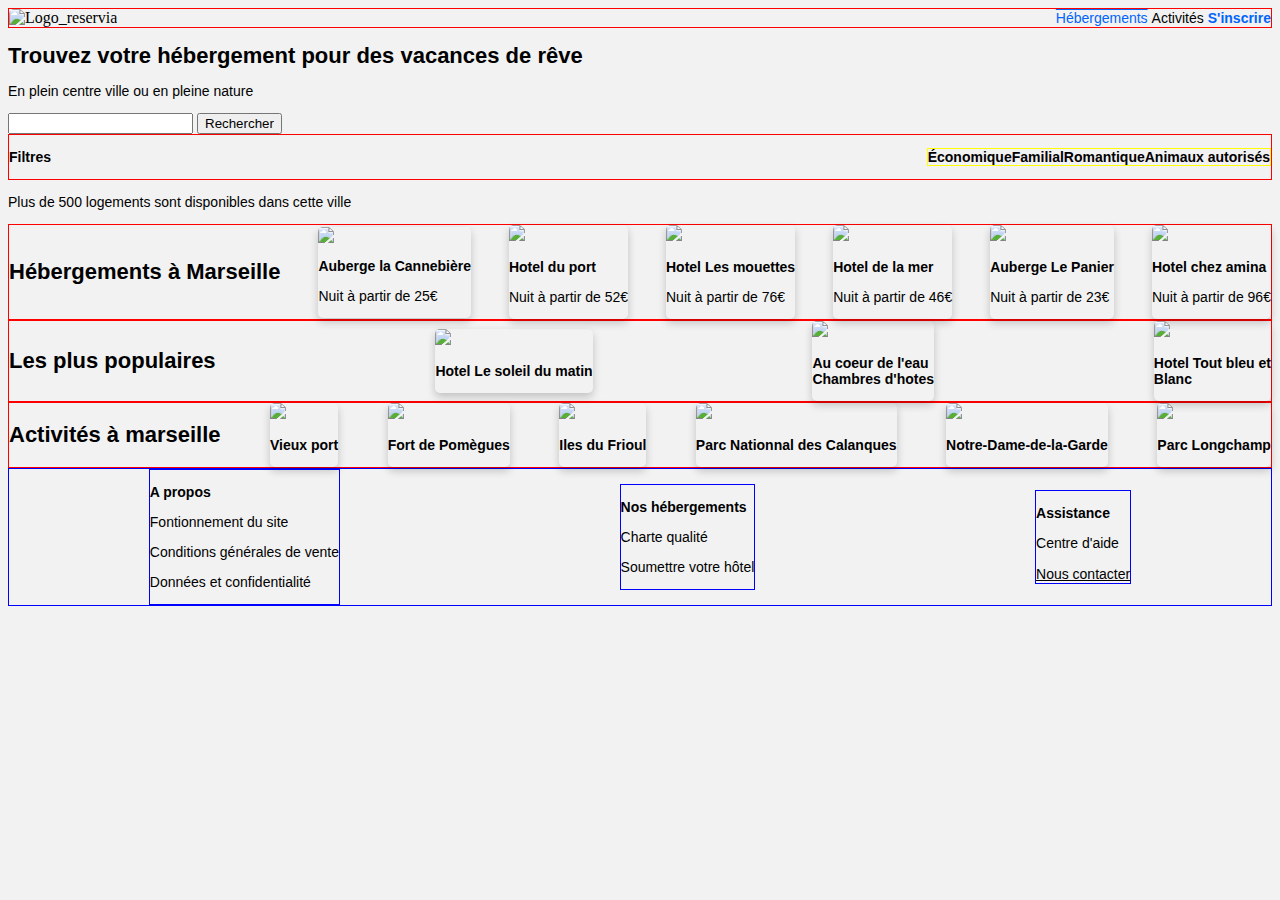
==== index.html @ 25e85f17 "création card" ====
<!DOCTYPE html>
<html>
<head>
	<meta charset="utf-8" />
	<link rel="stylesheet" href="style.css" />
	<title>Reservia.com</title>
</head>
<body>
	<header>
		<img
		src="Projet 2 - Reservia/images/logo/Reservia.svg"
		alt="Logo_reservia"/>
		<div class="entete">	    
			<a class="ham" href="#hebergement_a_marseille">Hébergements</a>
			<a class= "aam" href="#activite_a_marseille">Activités</a>
			<a class="inscrire" href="#"><strong>S'inscrire</strong></a>
		</div> 
	</header>
		<div class="titre_page">
			<h1>Trouvez votre hébergement pour des vacances de rêve</h1>
			<p>En plein centre ville ou en pleine nature</p>
		</div>
		<div class="recherche">
			<input type="Rechercher" id="site-recherche" name="q"
			aria-label="Search through site content">
			<button>Rechercher</button>
		</div>
	<nav>
			<p><strong>Filtres</strong></p>
		<div class=a1>
			<a class="a2" href="#"><strong>Économique</strong></a>
			<a class="a2" href="#"><strong>Familial</strong></a>
			<a class="a2" href="#"><strong>Romantique</strong></a>
			<a class="a2" href="#"><strong>Animaux autorisés</strong></a>
		</div>	
	</nav>
			<p>Plus de 500 logements sont disponibles dans cette ville</p>
		
		</div>
		<div class="hebergements_a_marseille">
				<h1 id="hebergement_a_marseille">Hébergements à Marseille</h1>
			<div class="card">	
				<a href="#"><img class="img1" src="Projet 2 - Reservia/images/hebergements/4_small/marcus-loke-WQJvWU_HZFo-unsplash.jpg"></a>
				<div class="contener">
				<h2><b>Auberge la Cannebière</b></h2>
				<p>Nuit à partir de 25€</p>
			</div>
			</div>
			<div class="card">
				<a class="img1" href="#"><img src="Projet 2 - Reservia/images/hebergements/4_small/fred-kleber-gTbaxaVLvsg-unsplash.jpg"></a>
				<p><strong>Hotel du port</strong></p>
				<p>Nuit à partir de 52€</p>
			</div>
			<div class="card">	
				<a href="#"><img src="Projet 2 - Reservia/images/hebergements/4_small/reisetopia-B8WIgxA_PFU-unsplash.jpg"></a>
				<p><strong>Hotel Les mouettes</strong></p>
				<p>Nuit à partir de 76€</p>
			</div>	
			<div class="card">	
				<a href="#"><img src="Projet 2 - Reservia/images/hebergements/4_small/annie-spratt-Eg1qcIitAuA-unsplash.jpg"></a>
				<p><strong>Hotel de la mer</strong></p>
				<p>Nuit à partir de 46€</p>
			</div>	
			<div class="card">	
				<a href="#"><img src="Projet 2 - Reservia/images/hebergements/4_small/nicate-lee-kT-ZyaiwBe0-unsplash.jpg"></a>
				<p><strong>Auberge Le Panier</strong></p>
				<p>Nuit à partir de 23€</p>
			</div>	
			<div class="card">	
				<a href="#"><img src="Projet 2 - Reservia/images/hebergements/4_small/febrian-zakaria-M6S1WvfW68A-unsplash.jpg"></a>
				<p><strong>Hotel chez amina</strong></p>
				<p>Nuit à partir de 96€</p>
			</div>	
		</div>
		<div class="les_plus_populaires">	
			<h1>Les plus populaires</h1>
			<div class="card">
				<a href="#"><img src="Projet 2 - Reservia/images/hebergements/4_small/emile-guillemot-Bj_rcSC5XfE-unsplash.jpg"></a>
				<p><strong>Hotel Le soleil du matin</strong></p>
			</div>	
			<div class="card">	
				<a href="#"><img src="Projet 2 - Reservia/images/hebergements/4_small/aw-creative-VGs8z60yT2c-unsplash.jpg"></a>
				<p><strong>Au coeur de l'eau</br>Chambres d'hotes</strong></p>
			</div>
			<div class="card">	
				<a href="#"><img src="Projet 2 - Reservia/images/hebergements/4_small/febrian-zakaria-sjvU0THccQA-unsplash.jpg"></a>
				<p><strong>Hotel Tout bleu et</br>Blanc</strong></p>
			</div>	
		</div>
		<div class="activités_a_marseille">		
			<h1 id="activite_a_marseille">Activités à marseille</h1>
			<div class="card">	
				<a href="#"><img src="Projet 2 - Reservia/images/activites/4_small/reno-laithienne-QUgJhdY5Fyk-unsplash.jpg"></a>
				<p><strong>Vieux port</strong></p>
			</div>	
			<div class="card">	
				<a href="#"><img src="Projet 2 - Reservia/images/activites/4_small/paul-hermann-QFTrLdQIRhI-unsplash.jpg"></a>
				<p><strong>Fort de Pomègues</strong></p>
			</div>	
			<div class="card">	
				<a href="#"><img src="Projet 2 - Reservia/images/activites/4_small/kevin-hikari-rV_Qd1l-VXg-unsplash.jpg"></a>
				<p><strong>Iles du Frioul</strong></p>
			</div>	
			<div class="card">	
				<a href="#"><img src="Projet 2 - Reservia/images/activites/4_small/kilyan-sockalingum-NR8-cBCN3aI-unsplash.jpg"></a>
				<p><strong>Parc Nationnal des Calanques</strong></p>
			</div>	
			<div class="card">	
				<a href="#"><img src="Projet 2 - Reservia/images/activites/4_small/florian-wehde-xW9e8gdotxI-unsplash.jpg"></a>
				<p><strong>Notre-Dame-de-la-Garde</strong></p>
			</div>	
			<div class="card">	
				<a href="#"><img src="Projet 2 - Reservia/images/activites/4_small/lena-paulin-wH2-EJoDcV0-unsplash.jpg"></a>
				<p><strong>Parc Longchamp</strong></p>
			</div>	
		</div>
	<footer>
		<div class= "packfooter">
		<div class="pack1">
			<p><strong>A propos</strong></p>
			<p>Fontionnement du site</p>
			<p>Conditions générales de vente</p>
			<p>Données et confidentialité</p>
		</div>
		<div class="pack2">
			<p><strong>Nos hébergements</strong></p>
			<p>Charte qualité</p>
			<p>Soumettre votre hôtel</p>
		</div>
		<div class="pack3">
			<p><strong>Assistance</strong></p>
			<p>Centre d'aide</p>
			<a href="mailto:aurelien_gary@hotmail.fr">Nous contacter</a>
		</div>
		</div>
	</footer>
</body>


</html>
---- style.css ----
@font-face
{
    font-family: 'Raleway', sans-serif;
    <link rel="preconnect" href="https://fonts.gstatic.com">
    <link href="https://fonts.googleapis.com/css2?family=Raleway:ital@1&display=swap" rel="stylesheet">
}

h1 ,h2 ,a ,p
{
    font-family: 'Raleway', Impact, "Arial Black", Arial, Verdana, sans-serif;
    color: black;
}

.inscrire
{
    color: #0065FC;
}

p ,a ,h2
{
    font-size: 14px;
}

h1
{
    font-size: 22px;
}

body
{
	background-color: #F2F2F2;
}

header
{
    display: flex;
    border: solid 1px red; 
    align-items: center;
    justify-content: space-between;
}

.ham
{
    text-decoration: overline;
    color: #0065FC;
}

.aam ,.inscrire
{
    text-decoration: none;
}
.pack1
{
    border: solid 1px blue;
}

.pack2
{
    border: solid 1px blue;
}

.pack3
{
    border: solid 1px blue;
}

nav
{
    display: flex;
    border: solid 1px red; 
    align-items: center;
    justify-content: space-between;
}

.a1
{
    display: flex;
    border: solid 1px yellow;  
}

.a2
{
    text-decoration: none;
}

a:hover
{
   text-decoration: underline;
   color: #DEEBFF;
}
.hebergements_a_marseille
{
    display: flex;
    border: solid 1px red; 
    align-items: center;
    justify-content: space-between;
}
.les_plus_populaires
{
    display: flex;
    border: solid 1px red; 
    align-items: center;
    justify-content: space-between;
}
.activités_a_marseille
{
    display: flex;
    border: solid 1px red; 
    align-items: center;
    justify-content: space-between;
}
.packfooter
{
    display: flex;
    border: solid 1px blue;
    align-items: center;
    justify-content: space-around;
}
.card {
    box-shadow: 0 4px 8px 0 rgba(0,0,0,0.2);
    transition: 0.3s;
    border-radius: 5px; /* 5px rounded corners */
  }
  
  /* Add rounded corners to the top left and the top right corner of the image */
  img {
    border-radius: 5px 5px 0 0;
  }
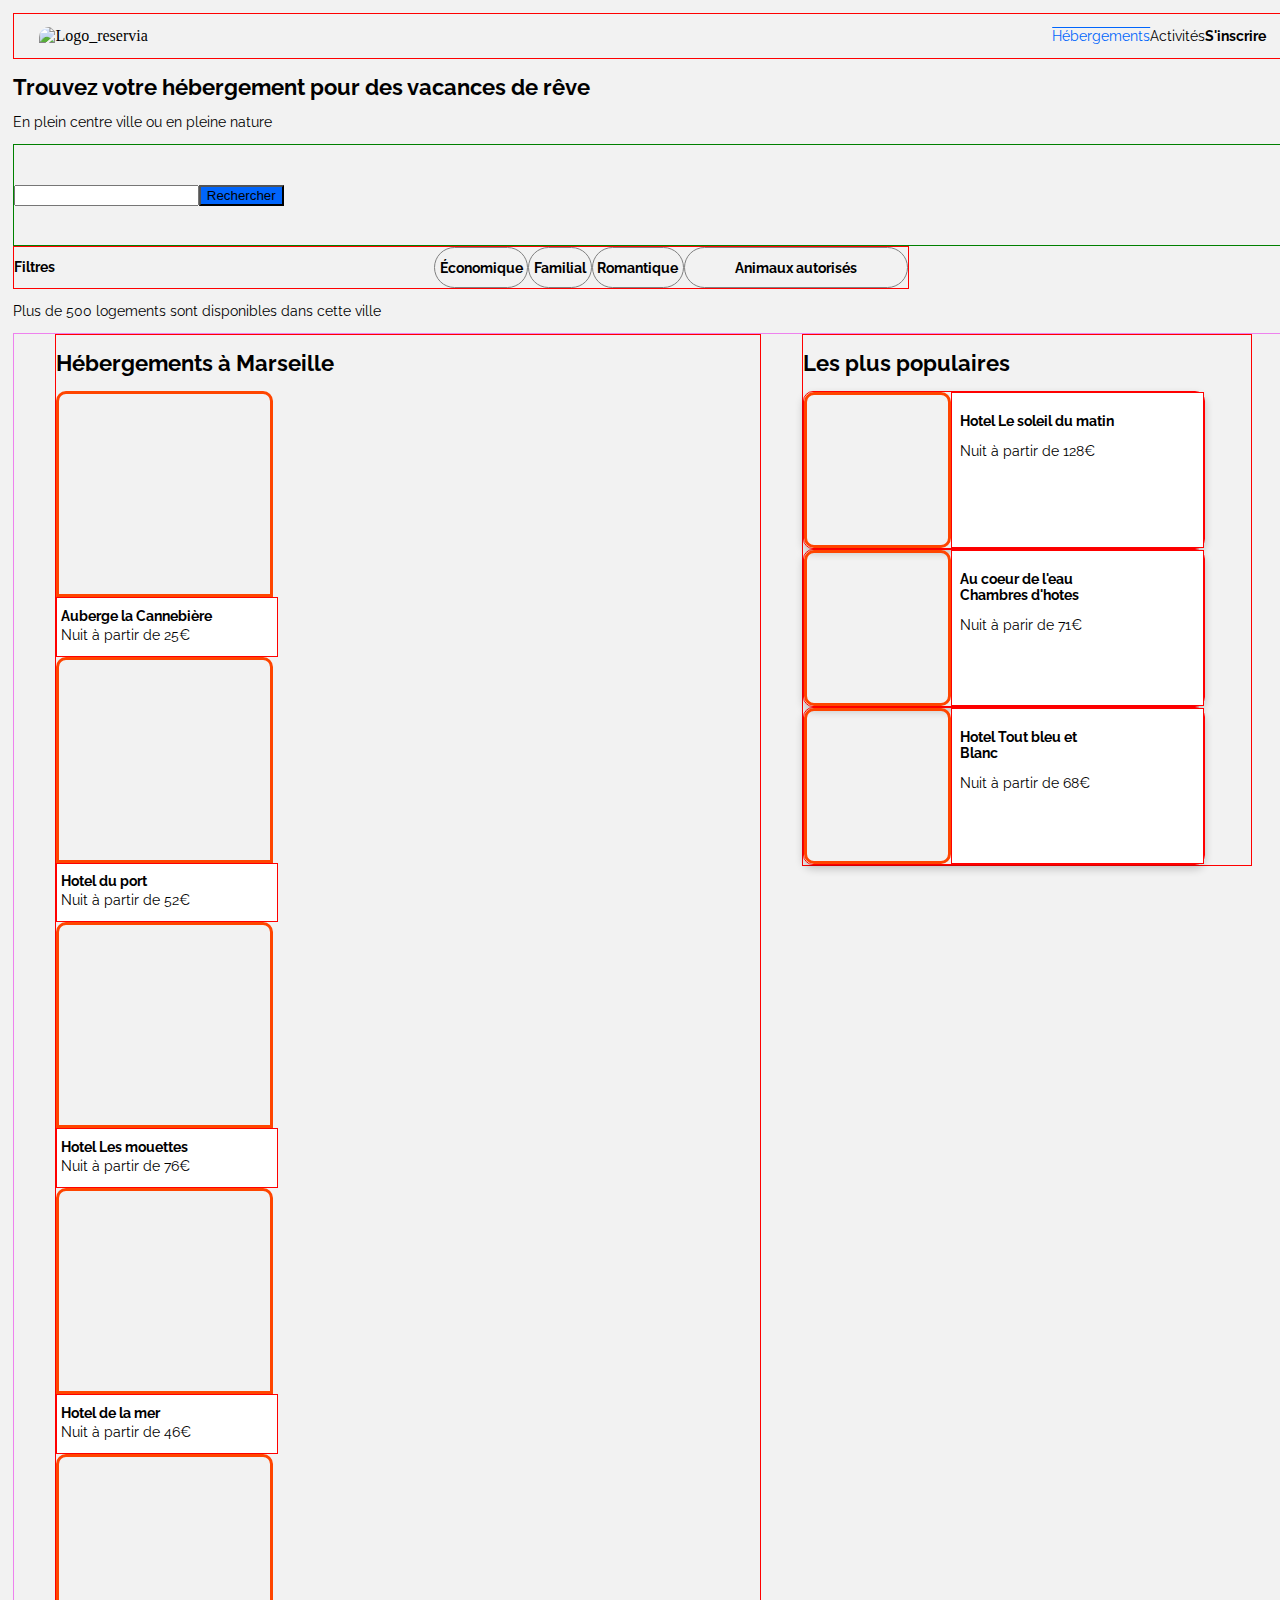
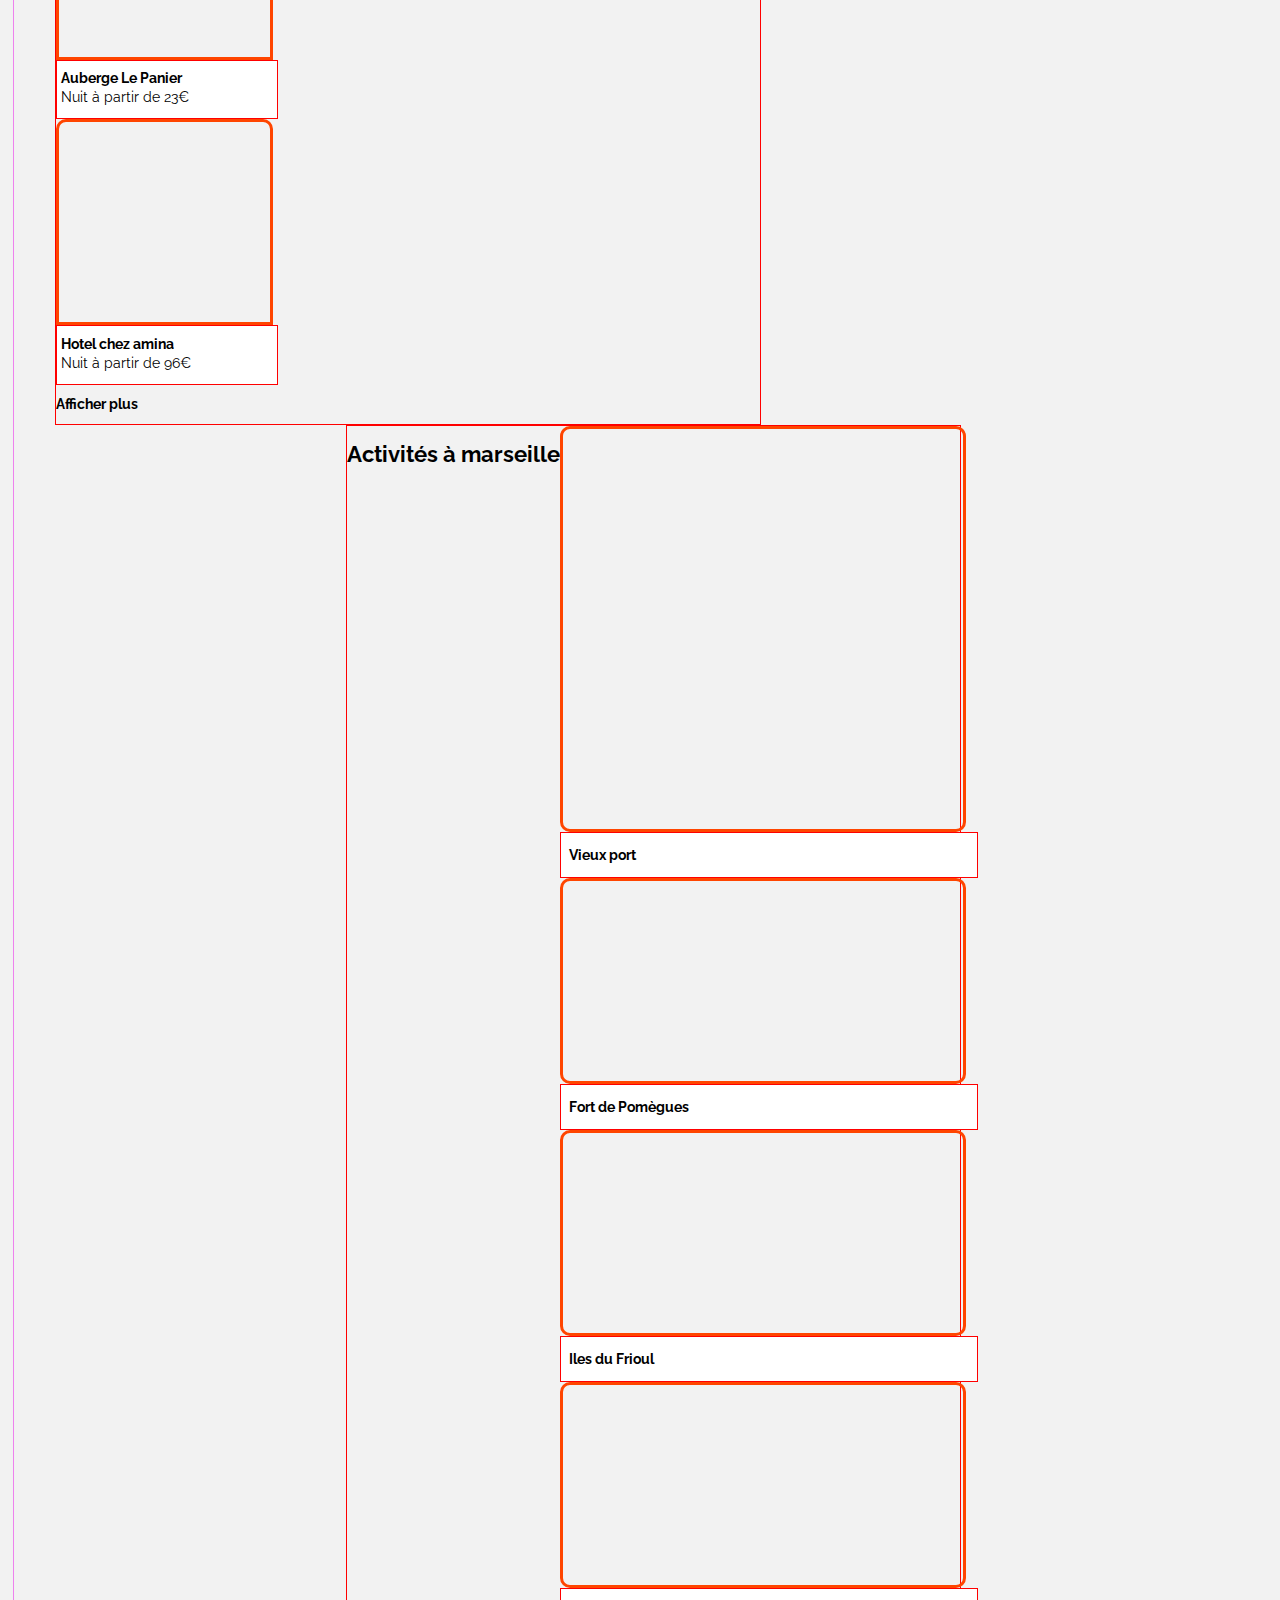
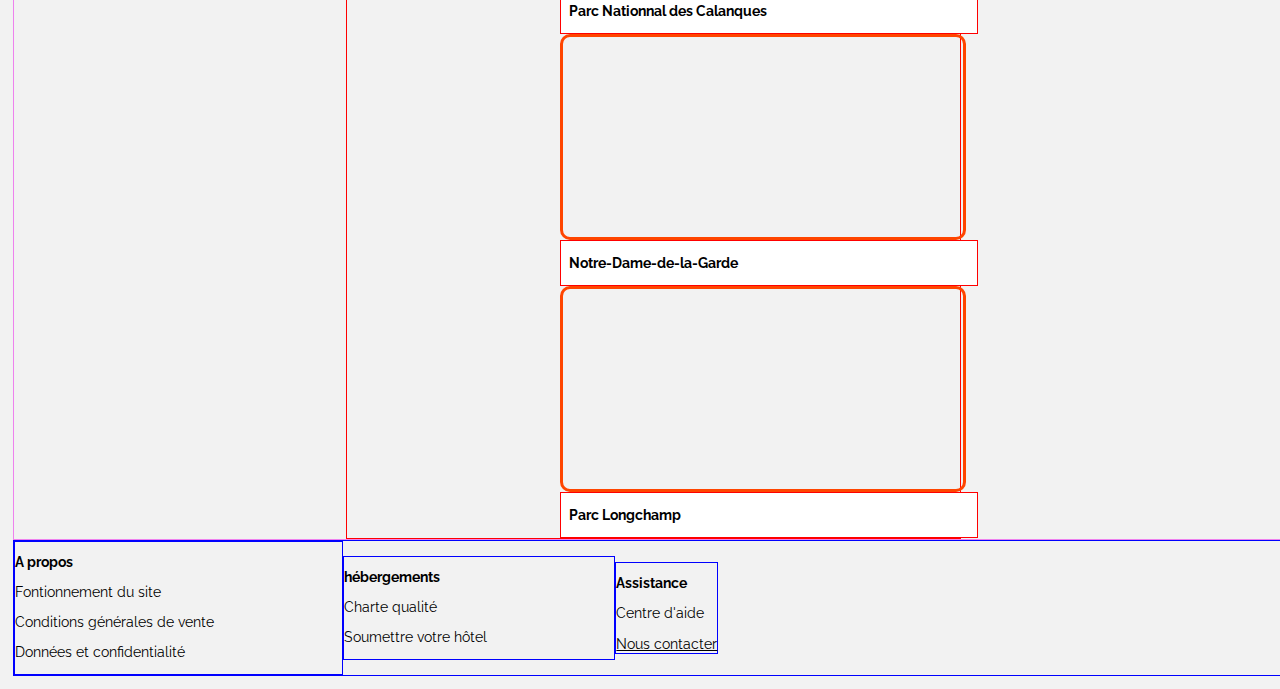
==== commit 1005d857: "j'ai cinder les conteneur de card pour modification perso" ====
--- a/index.html
+++ b/index.html
@@ -1,140 +1,203 @@
 <!DOCTYPE html>
-<html>
+<html lang="fr">
+
 <head>
-	<meta charset="utf-8" />
-	<link rel="stylesheet" href="style.css" />
-	<title>Reservia.com</title>
+    <meta charset="utf-8" />
+    <script src="https://kit.fontawesome.com/cd87985c5c.js" crossorigin="anonymous"></script>
+    <link rel="stylesheet" href="style2.css" />
+    <title>Reservia.com</title>
 </head>
+
 <body>
-	<header>
-		<img
-		src="Projet 2 - Reservia/images/logo/Reservia.svg"
-		alt="Logo_reservia"/>
-		<div class="entete">	    
-			<a class="ham" href="#hebergement_a_marseille">Hébergements</a>
-			<a class= "aam" href="#activite_a_marseille">Activités</a>
-			<a class="inscrire" href="#"><strong>S'inscrire</strong></a>
-		</div> 
-	</header>
-		<div class="titre_page">
-			<h1>Trouvez votre hébergement pour des vacances de rêve</h1>
-			<p>En plein centre ville ou en pleine nature</p>
-		</div>
-		<div class="recherche">
-			<input type="Rechercher" id="site-recherche" name="q"
-			aria-label="Search through site content">
-			<button>Rechercher</button>
-		</div>
-	<nav>
-			<p><strong>Filtres</strong></p>
-		<div class=a1>
-			<a class="a2" href="#"><strong>Économique</strong></a>
-			<a class="a2" href="#"><strong>Familial</strong></a>
-			<a class="a2" href="#"><strong>Romantique</strong></a>
-			<a class="a2" href="#"><strong>Animaux autorisés</strong></a>
-		</div>	
-	</nav>
-			<p>Plus de 500 logements sont disponibles dans cette ville</p>
-		
-		</div>
-		<div class="hebergements_a_marseille">
-				<h1 id="hebergement_a_marseille">Hébergements à Marseille</h1>
-			<div class="card">	
-				<a href="#"><img class="img1" src="Projet 2 - Reservia/images/hebergements/4_small/marcus-loke-WQJvWU_HZFo-unsplash.jpg"></a>
-				<div class="contener">
-				<h2><b>Auberge la Cannebière</b></h2>
-				<p>Nuit à partir de 25€</p>
-			</div>
-			</div>
-			<div class="card">
-				<a class="img1" href="#"><img src="Projet 2 - Reservia/images/hebergements/4_small/fred-kleber-gTbaxaVLvsg-unsplash.jpg"></a>
-				<p><strong>Hotel du port</strong></p>
-				<p>Nuit à partir de 52€</p>
-			</div>
-			<div class="card">	
-				<a href="#"><img src="Projet 2 - Reservia/images/hebergements/4_small/reisetopia-B8WIgxA_PFU-unsplash.jpg"></a>
-				<p><strong>Hotel Les mouettes</strong></p>
-				<p>Nuit à partir de 76€</p>
-			</div>	
-			<div class="card">	
-				<a href="#"><img src="Projet 2 - Reservia/images/hebergements/4_small/annie-spratt-Eg1qcIitAuA-unsplash.jpg"></a>
-				<p><strong>Hotel de la mer</strong></p>
-				<p>Nuit à partir de 46€</p>
-			</div>	
-			<div class="card">	
-				<a href="#"><img src="Projet 2 - Reservia/images/hebergements/4_small/nicate-lee-kT-ZyaiwBe0-unsplash.jpg"></a>
-				<p><strong>Auberge Le Panier</strong></p>
-				<p>Nuit à partir de 23€</p>
-			</div>	
-			<div class="card">	
-				<a href="#"><img src="Projet 2 - Reservia/images/hebergements/4_small/febrian-zakaria-M6S1WvfW68A-unsplash.jpg"></a>
-				<p><strong>Hotel chez amina</strong></p>
-				<p>Nuit à partir de 96€</p>
-			</div>	
-		</div>
-		<div class="les_plus_populaires">	
-			<h1>Les plus populaires</h1>
-			<div class="card">
-				<a href="#"><img src="Projet 2 - Reservia/images/hebergements/4_small/emile-guillemot-Bj_rcSC5XfE-unsplash.jpg"></a>
-				<p><strong>Hotel Le soleil du matin</strong></p>
-			</div>	
-			<div class="card">	
-				<a href="#"><img src="Projet 2 - Reservia/images/hebergements/4_small/aw-creative-VGs8z60yT2c-unsplash.jpg"></a>
-				<p><strong>Au coeur de l'eau</br>Chambres d'hotes</strong></p>
-			</div>
-			<div class="card">	
-				<a href="#"><img src="Projet 2 - Reservia/images/hebergements/4_small/febrian-zakaria-sjvU0THccQA-unsplash.jpg"></a>
-				<p><strong>Hotel Tout bleu et</br>Blanc</strong></p>
-			</div>	
-		</div>
-		<div class="activités_a_marseille">		
-			<h1 id="activite_a_marseille">Activités à marseille</h1>
-			<div class="card">	
-				<a href="#"><img src="Projet 2 - Reservia/images/activites/4_small/reno-laithienne-QUgJhdY5Fyk-unsplash.jpg"></a>
-				<p><strong>Vieux port</strong></p>
-			</div>	
-			<div class="card">	
-				<a href="#"><img src="Projet 2 - Reservia/images/activites/4_small/paul-hermann-QFTrLdQIRhI-unsplash.jpg"></a>
-				<p><strong>Fort de Pomègues</strong></p>
-			</div>	
-			<div class="card">	
-				<a href="#"><img src="Projet 2 - Reservia/images/activites/4_small/kevin-hikari-rV_Qd1l-VXg-unsplash.jpg"></a>
-				<p><strong>Iles du Frioul</strong></p>
-			</div>	
-			<div class="card">	
-				<a href="#"><img src="Projet 2 - Reservia/images/activites/4_small/kilyan-sockalingum-NR8-cBCN3aI-unsplash.jpg"></a>
-				<p><strong>Parc Nationnal des Calanques</strong></p>
-			</div>	
-			<div class="card">	
-				<a href="#"><img src="Projet 2 - Reservia/images/activites/4_small/florian-wehde-xW9e8gdotxI-unsplash.jpg"></a>
-				<p><strong>Notre-Dame-de-la-Garde</strong></p>
-			</div>	
-			<div class="card">	
-				<a href="#"><img src="Projet 2 - Reservia/images/activites/4_small/lena-paulin-wH2-EJoDcV0-unsplash.jpg"></a>
-				<p><strong>Parc Longchamp</strong></p>
-			</div>	
-		</div>
-	<footer>
-		<div class= "packfooter">
-		<div class="pack1">
-			<p><strong>A propos</strong></p>
-			<p>Fontionnement du site</p>
-			<p>Conditions générales de vente</p>
-			<p>Données et confidentialité</p>
-		</div>
-		<div class="pack2">
-			<p><strong>Nos hébergements</strong></p>
-			<p>Charte qualité</p>
-			<p>Soumettre votre hôtel</p>
-		</div>
-		<div class="pack3">
-			<p><strong>Assistance</strong></p>
-			<p>Centre d'aide</p>
-			<a href="mailto:aurelien_gary@hotmail.fr">Nous contacter</a>
-		</div>
-		</div>
-	</footer>
+    <header>
+        <img src="Projet_2_Reservia/images/logo/Reservia.svg" alt="Logo_reservia" />
+        <div class="entete">
+            <a class="ham" href="#hebergement_a_marseille">Hébergements</a>
+            <a class="aam" href="#activite_a_marseille">Activités</a>
+            <a class="inscrire" href="#">
+                <p>S'inscrire</p>
+            </a>
+        </div>
+    </header>
+    <div class="titre_page">
+        <h1>Trouvez votre hébergement pour des vacances de rêve</h1>
+        <p>En plein centre ville ou en pleine nature</p>
+    </div>
+    <div class="recherche">
+        <item class="fas fa-map-marker-alt"></item><input type="text" aria-label="Rechercher dans le contenu du site">
+        <button class="button">Rechercher</button>
+    </div>
+    <nav>
+        <h2>Filtres</h2>
+        <div class="a1">
+            <a class="b1" href="#"><i class="fas fa-money-bill-wave"></i>
+				<h2>Économique</h2>
+			</a>
+            <a class="b2" href="#"><i class="fas fa-child"></i>
+				<h2>Familial</h2>
+			</a>
+            <a class="b3" href="#"><i class="fas fa-heart"></i>
+				<h2>Romantique</h2>
+			</a>
+            <a class="b4" href="#"><i class="fas fa-dog"></i>
+				<h2>Animaux autorisés</h2>
+			</a>
+        </div>
+    </nav>
+    <p><i class="fas fa-info"></i>Plus de 500 logements sont disponibles dans cette ville</p>
+    <div class="conteneur">
+        <div class="les_plus_populaires">
+            <h1>Les plus populaires</h1>
+            <div class="chart_line">
+                <item class="fas fa-chart-line"></item>
+            </div>
+            <div class="conteneur_card_po">
+                <div class="cardpo">
+                    <div class="populaire_img1"></div>
+                    <div class="card_text_po">
+                        <h2>Hotel Le soleil du matin</h2>
+                        <p>Nuit à partir de 128€</p>
+                        <i class="fas fa-star"></i><i class="fas fa-star"></i><i class="fas fa-star"></i><i class="fas fa-star"></i><i class="fas fa-star"></i>
+                    </div>
+                </div>
+                <div class="cardpo">
+                    <div class="populaire_img2"></div>
+                    <div class="card_text_po">
+                        <h2>Au coeur de l'eau<br>Chambres d'hotes</h2>
+                        <p>Nuit à parir de 71€</p>
+                        <i class="fas fa-star"></i><i class="fas fa-star"></i><i class="fas fa-star"></i><i class="fas fa-star"></i><i class="far fa-star"></i>
+                    </div>
+                </div>
+                <div class="cardpo">
+                    <div class="populaire_img3"></div>
+                    <div class="card_text_po">
+                        <h2>Hotel Tout bleu et<br>Blanc</h2>
+                        <p>Nuit à partir de 68€</p>
+                        <i class="fas fa-star"></i><i class="fas fa-star"></i><i class="fas fa-star"></i><i class="fas fa-star"></i><i class="far fa-star"></i>
+                    </div>
+                </div>
+            </div>
+        </div>
+
+        <div class="hebergements_a_marseille">
+            <h1 id="hebergement_a_marseille1">Hébergements à Marseille</h1>
+            <div class="conteneur_card_heb">
+                <div class="card">
+                    <div class="hebergement_img"></div>
+                    <div class="card_text">
+                        <h2>Auberge la Cannebière</h2>
+                        <p>Nuit à partir de 25€</p>
+                        <i class="fas fa-star"></i><i class="fas fa-star"></i><i class="fas fa-star"></i><i class="fas fa-star"></i><i class="far fa-star"></i>
+                    </div>
+                </div>
+                <div class="card">
+                    <div class="hebergement_img1"></div>
+                    <div class="card_text">
+                        <h2>Hotel du port</h2>
+                        <p>Nuit à partir de 52€</p>
+                        <i class="fas fa-star"></i><i class="fas fa-star"></i><i class="fas fa-star"></i><i class="fas fa-star"></i><i class="fas fa-star"></i>
+                    </div>
+                </div>
+                <div class="card">
+                    <div class="hebergement_img2"></div>
+                    <div class="card_text">
+                        <h2>Hotel Les mouettes</h2>
+                        <p>Nuit à partir de 76€</p>
+                        <i class="fas fa-star"></i><i class="fas fa-star"></i><i class="fas fa-star"></i><i class="fas fa-star"></i><i class="far fa-star"></i>
+                    </div>
+                </div>
+                <div class="card">
+                    <div class="hebergement_img3"></div>
+                    <div class="card_text">
+                        <h2>Hotel de la mer</h2>
+                        <p>Nuit à partir de 46€</p>
+                        <i class="fas fa-star"></i><i class="fas fa-star"></i><i class="fas fa-star"></i><i class="far fa-star"></i><i class="far fa-star"></i>
+                    </div>
+                </div>
+                <div class="card">
+                    <div class="hebergement_img4"></div>
+                    <div class="card_text">
+                        <h2>Auberge Le Panier</h2>
+                        <p>Nuit à partir de 23€</p>
+                        <i class="fas fa-star"></i><i class="fas fa-star"></i><i class="fas fa-star"></i><i class="fas fa-star"></i><i class="far fa-star"></i>
+                    </div>
+                </div>
+                <div class="card">
+                    <div class="hebergement_img5"></div>
+                    <div class="card_text">
+                        <h2>Hotel chez amina</h2>
+                        <p>Nuit à partir de 96€</p>
+                        <i class="fas fa-star"></i><i class="fas fa-star"></i><i class="fas fa-star"></i><i class="fas fa-star"></i><i class="fas fa-star"></i>
+                    </div>
+                </div>
+            </div>
+            <a class="afficher_plus" href="#">
+                <h2>Afficher plus</h2>
+            </a>
+        </div>
+        <div class="activités_a_marseille">
+            <h1 id="activite_a_marseille">Activités à marseille</h1>
+            <div class="conteneur_card_a_m">
+                <div class="cardac">
+                    <div class="activité_img1"></div>
+                    <div class="card_text">
+                        <h2>Vieux port</h2>
+                    </div>
+                </div>
+                <div class="cardac">
+                    <div class="activité_img2"></div>
+                    <div class="card_text">
+                        <h2>Fort de Pomègues</h2>
+                    </div>
+                </div>
+                <div class="cardac">
+                    <div class="activité_img3"></div>
+                    <div class="card_text">
+                        <h2>Iles du Frioul</h2>
+                    </div>
+                </div>
+                <div class="cardac">
+                    <div class="activité_img4"></div>
+                    <div class="card_text">
+                        <h2>Parc Nationnal des Calanques</h2>
+                    </div>
+                </div>
+                <div class="cardac">
+                    <div class="activité_img5"></div>
+                    <div class="card_text">
+                        <h2>Notre-Dame-de-la-Garde</h2>
+                    </div>
+                </div>
+                <div class="cardac">
+                    <div class="activité_img6"></div>
+                    <div class="card_text">
+                        <h2>Parc Longchamp</h2>
+                    </div>
+                </div>
+            </div>
+        </div>
+    </div>
+    <footer>
+        <div class="packfooter">
+            <div class="pack1">
+                <h2>A propos</h2>
+                <p>Fontionnement du site</p>
+                <p>Conditions générales de vente</p>
+                <p>Données et confidentialité</p>
+            </div>
+            <div class="pack2">
+                <h2>hébergements</h2>
+                <p>Charte qualité</p>
+                <p>Soumettre votre hôtel</p>
+            </div>
+            <div class="pack3">
+                <h2>Assistance</h2>
+                <p>Centre d'aide</p>
+                <a href="mailto:ag@hotmail.fr">Nous contacter</a>
+            </div>
+        </div>
+    </footer>
 </body>
 
 
-</html>
+</html>--- a/style2.css
+++ b/style2.css
@@ -0,0 +1,408 @@
+@font-face {
+    font-family: Raleway;
+    src: url(Raleway/Raleway-VariableFont_wght.ttf)
+}
+
+a,
+h1,
+h2,
+p {
+    font-family: Raleway, Impact, "Arial Black", Arial, Verdana, sans-serif;
+    color: #000
+}
+
+a,
+p {
+    font-size: 14px
+}
+
+h1 {
+    font-size: 22px
+}
+
+h2 {
+    font-size: 14px;
+    font-weight: 700
+}
+
+i {
+    color: #0065fc
+}
+
+header {
+    display: flex;
+    border: solid 1px red;
+    align-items: center;
+    justify-content: space-between;
+    padding-left: 2%;
+    padding-right: 2%
+}
+
+.entete {
+    display: flex;
+    align-items: center;
+    justify-content: space-around
+}
+
+.ham {
+    text-decoration: overline;
+    color: #0065fc
+}
+
+.aam {
+    text-decoration: none
+}
+
+.inscrire {
+    text-decoration: none;
+    font-weight: 700
+}
+
+.recherche {
+    border: solid 1px green;
+    height: 100px;
+    display: flex;
+    align-items: center;
+    align-content: center
+}
+
+.button {
+    background-color: #0065fc;
+    text-decoration-color: #fff
+}
+
+nav {
+    display: flex;
+    margin-right: 30%;
+    border: solid 1px red;
+    justify-content: space-between
+}
+
+.a1 {
+    display: flex;
+    justify-content: space-around
+}
+
+.b1 {
+    border: solid .5px gray;
+    border-radius: 30px;
+    padding-left: 1%;
+    padding-right: 1%;
+    text-decoration: none;
+    display: flex;
+    justify-content: center;
+    align-items: center
+}
+
+.b2 {
+    border: solid .5px gray;
+    border-radius: 30px;
+    padding-left: 1%;
+    padding-right: 1%;
+    text-decoration: none;
+    display: flex;
+    justify-content: center;
+    align-items: center
+}
+
+.b3 {
+    border: solid .5px gray;
+    border-radius: 30px;
+    padding-left: 1%;
+    padding-right: 1%;
+    text-decoration: none;
+    display: flex;
+    justify-content: center;
+    align-items: center
+}
+
+.b4 {
+    border: solid .5px gray;
+    width: 250px;
+    border-radius: 30px;
+    padding-left: 1%;
+    padding-right: 1%;
+    text-decoration: none;
+    display: flex;
+    justify-content: center;
+    align-items: center
+}
+
+a:hover {
+    text-decoration: underline;
+    color: #deebff
+}
+
+body {
+    background-color: #f2f2f2;
+    width: 100%;
+    height: 100;
+    margin: 1%;
+}
+
+.conteneur {
+    display: flex;
+    flex-wrap: wrap;
+    justify-content: space-evenly;
+    width: 100%;
+    height: 100%;
+    border: solid 1px violet
+}
+
+.card_text {
+    line-height: 30%;
+    border: solid 1px red;
+    padding: 2%;
+    width: 100%;
+    background-color: #fff;
+}
+
+img {
+    border-radius: 10px 10px 0 0;
+    max-width: 50%;
+    height: auto
+}
+
+.les_plus_populaires {
+    order: 2;
+    width: 35%;
+    height: 50%;
+    display: flex;
+    flex-wrap: wrap;
+    border: solid 1px red;
+    align-items: center;
+    justify-content: start;
+}
+
+.cardpo {
+    width: 400px;
+    display: flex;
+    border: solid 1px red;
+    box-shadow: 0 4px 8px 0 rgba(0, 0, 0, .2);
+    transition: .3s;
+    border-radius: 10px
+}
+
+.card_text_po {
+    line-height: 100%;
+    border: solid 1px red;
+    padding: 2%;
+    width: 250px;
+    background-color: #fff
+}
+
+.populaire_img1 {
+    background-image: url(Projet_2_Reservia/images/hebergements/4_small/emile-guillemot-Bj_rcSC5XfE-unsplash.jpg);
+    background-size: cover;
+    background-position: center;
+    height: 150px;
+    width: 150px;
+    border-radius: 10px 10px 10px 10px;
+    border: solid #ff4500
+}
+
+.populaire_img2 {
+    background-image: url(Projet_2_Reservia/images/hebergements/4_small/aw-creative-VGs8z60yT2c-unsplash.jpg);
+    background-size: cover;
+    background-position: center;
+    height: 150px;
+    width: 150px;
+    border-radius: 10px 10px 10px 10px;
+    border: solid #ff4500
+}
+
+.populaire_img3 {
+    background-image: url(Projet_2_Reservia/images/hebergements/4_small/febrian-zakaria-sjvU0THccQA-unsplash.jpg);
+    background-size: cover;
+    background-position: center;
+    height: 150px;
+    width: 150px;
+    border-radius: 10px 10px 10px 10px;
+    border: solid #ff4500
+}
+
+.hebergements_a_marseille {
+    order: 1;
+    width: 55%;
+    height: 50%;
+    border: solid 1px red
+}
+
+.conteneur_card {
+    display: flex;
+    flex-wrap: wrap;
+    justify-content: space-around;
+    border: solid 1px #00f;
+}
+
+.card {
+    width: 30%
+}
+
+.hebergement_img {
+    background-image: url(Projet_2_Reservia/images/hebergements/4_small/marcus-loke-WQJvWU_HZFo-unsplash.jpg);
+    background-size: cover;
+    background-position: center;
+    height: 200px;
+    width: 100%;
+    border-radius: 10px 10px 0 0;
+    border: solid #ff4500
+}
+
+.hebergement_img1 {
+    background-image: url(Projet_2_Reservia/images/hebergements/4_small/fred-kleber-gTbaxaVLvsg-unsplash.jpg);
+    background-size: cover;
+    background-position: center;
+    height: 200px;
+    width: 100%;
+    border-radius: 10px 10px 0 0;
+    border: solid #ff4500
+}
+
+.hebergement_img2 {
+    background-image: url(Projet_2_Reservia/images/hebergements/4_small/reisetopia-B8WIgxA_PFU-unsplash.jpg);
+    background-size: cover;
+    background-position: center;
+    height: 200px;
+    width: 100%;
+    border-radius: 10px 10px 0 0;
+    border: solid #ff4500
+}
+
+.hebergement_img3 {
+    background-image: url(Projet_2_Reservia/images/hebergements/4_small/annie-spratt-Eg1qcIitAuA-unsplash.jpg);
+    background-size: cover;
+    background-position: center;
+    height: 200px;
+    width: 100%;
+    border-radius: 10px 10px 0 0;
+    border: solid #ff4500
+}
+
+.hebergement_img4 {
+    background-image: url(Projet_2_Reservia/images/hebergements/4_small/nicate-lee-kT-ZyaiwBe0-unsplash.jpg);
+    background-size: cover;
+    background-position: center;
+    height: 200px;
+    width: 100%;
+    border-radius: 10px 10px 0 0;
+    border: solid #ff4500
+}
+
+.hebergement_img5 {
+    background-image: url(Projet_2_Reservia/images/hebergements/4_small/febrian-zakaria-M6S1WvfW68A-unsplash.jpg);
+    background-size: cover;
+    background-position: center;
+    height: 200px;
+    width: 100%;
+    border-radius: 10px 10px 0 0;
+    border: solid #ff4500
+}
+
+.afficher_plus {
+    text-decoration: none
+}
+
+.cardac {
+    width: 400px
+}
+
+.conteneur_card_2 {
+    display: flex;
+    justify-content: space-around;
+    flex-wrap: wrap;
+    border: solid 1px #00f
+}
+
+.activités_a_marseille {
+    order: 3;
+    height: 50%;
+    display: flex;
+    flex-wrap: wrap;
+    border: solid 1px red
+}
+
+.activité_img1 {
+    background-image: url(Projet_2_Reservia/images/activites/4_small/reno-laithienne-QUgJhdY5Fyk-unsplash.jpg);
+    background-size: cover;
+    background-position: center;
+    height: 400px;
+    width: 100%;
+    border-radius: 10px 10px 10px 10px;
+    border: solid #ff4500
+}
+
+.activité_img2 {
+    background-image: url(Projet_2_Reservia/images/activites/4_small/paul-hermann-QFTrLdQIRhI-unsplash.jpg);
+    background-size: cover;
+    background-position: center;
+    height: 200px;
+    width: 100%;
+    border-radius: 10px 10px 10px 10px;
+    border: solid #ff4500
+}
+
+.activité_img3 {
+    background-image: url(Projet_2_Reservia/images/activites/4_small/kevin-hikari-rV_Qd1l-VXg-unsplash.jpg);
+    background-size: cover;
+    background-position: center;
+    height: 200px;
+    width: 100%;
+    border-radius: 10px 10px 10px 10px;
+    border: solid #ff4500
+}
+
+.activité_img4 {
+    background-image: url(Projet_2_Reservia/images/activites/4_small/kilyan-sockalingum-NR8-cBCN3aI-unsplash.jpg);
+    background-size: cover;
+    background-position: center;
+    height: 200px;
+    width: 100%;
+    border-radius: 10px 10px 10px 10px;
+    border: solid #ff4500
+}
+
+.activité_img5 {
+    background-image: url(Projet_2_Reservia/images/activites/4_small/florian-wehde-xW9e8gdotxI-unsplash.jpg);
+    background-size: cover;
+    background-position: center;
+    height: 200px;
+    width: 100%;
+    border-radius: 10px 10px 10px 10px;
+    border: solid #ff4500
+}
+
+.activité_img6 {
+    background-image: url(Projet_2_Reservia/images/activites/4_small/lena-paulin-wH2-EJoDcV0-unsplash.jpg);
+    background-size: cover;
+    background-position: center;
+    height: 200px;
+    width: 100%;
+    border-radius: 10px 10px 10px 10px;
+    border: solid #ff4500
+}
+
+.packfooter {
+    display: flex;
+    border: solid 1px #00f;
+    align-items: center;
+    justify-content: flex-start
+}
+
+.card:hover {
+    box-shadow: 0 8px 16px 0 rgba(0, 0, 0, .2)
+}
+
+.pack1 {
+    border: solid 1px #00f;
+    padding-right: 10%
+}
+
+.pack2 {
+    border: solid 1px #00f;
+    padding-right: 10%
+}
+
+.pack3 {
+    border: solid 1px #00f
+}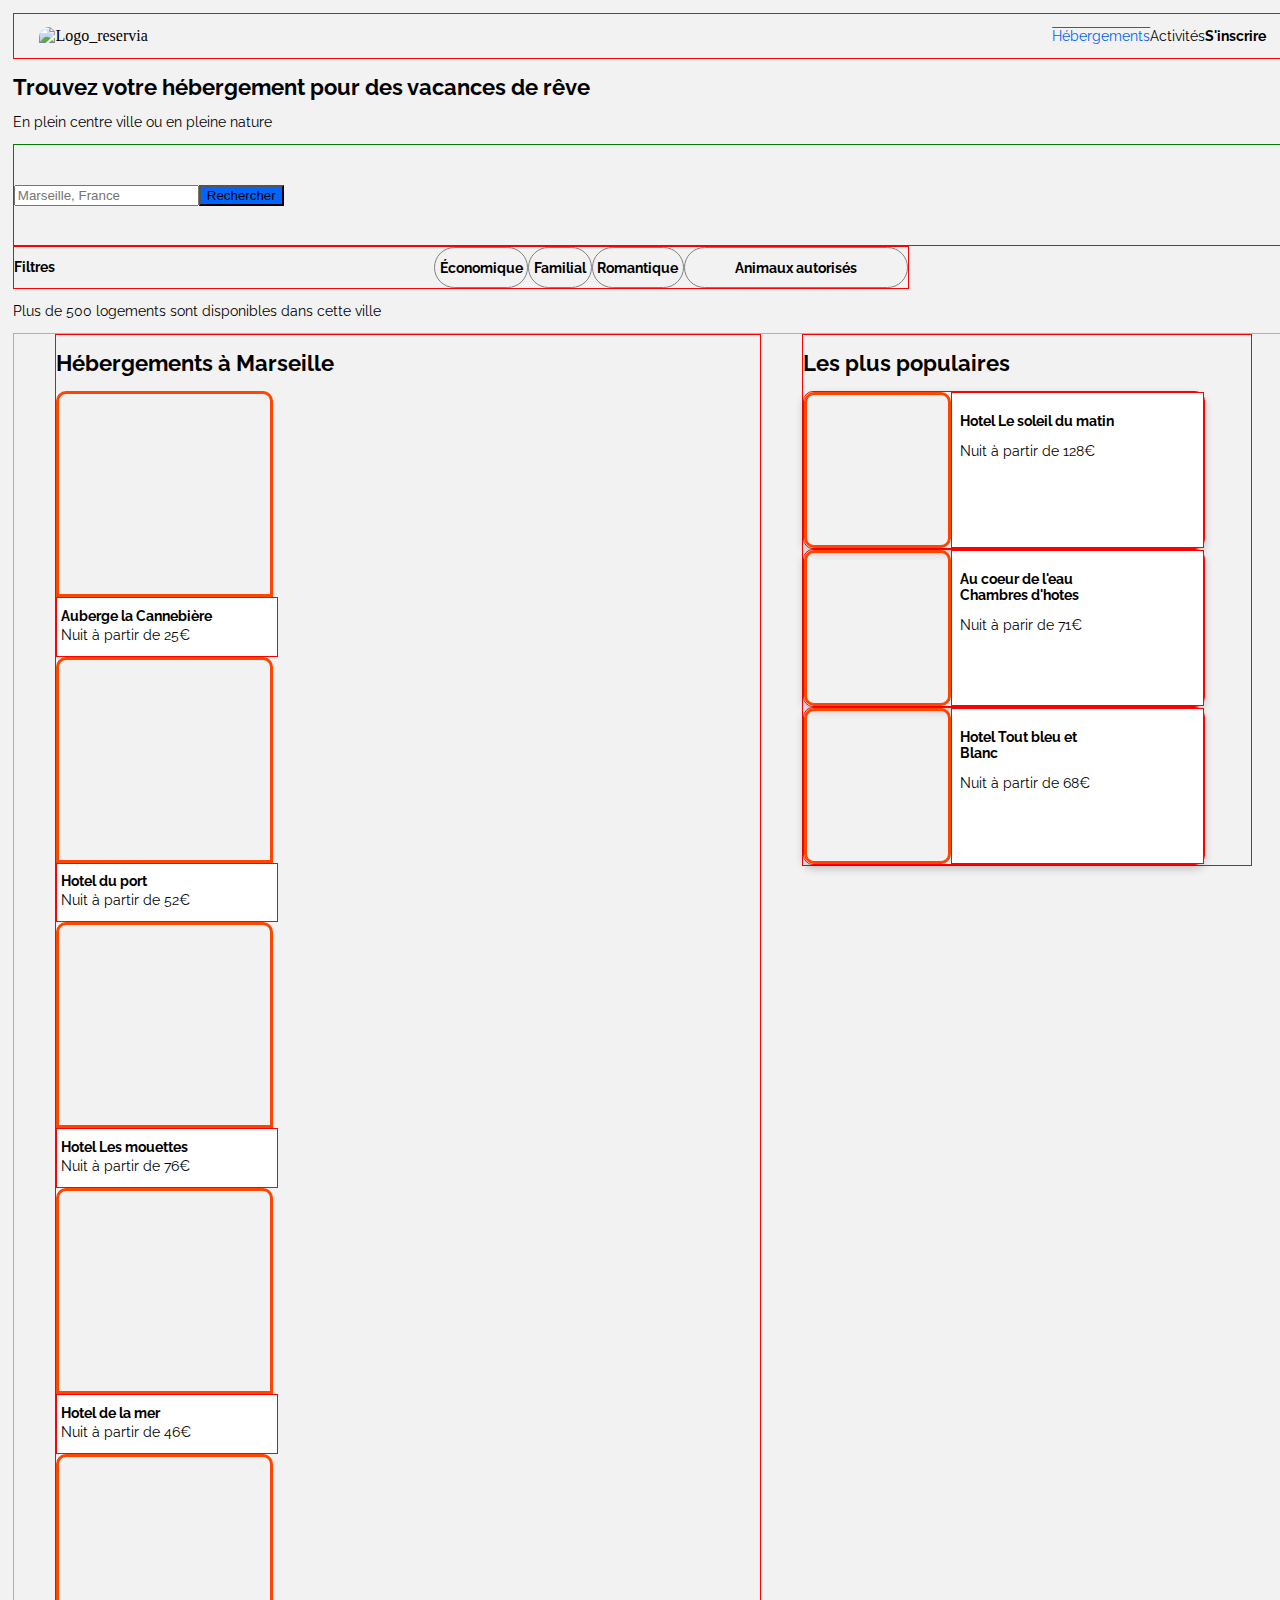
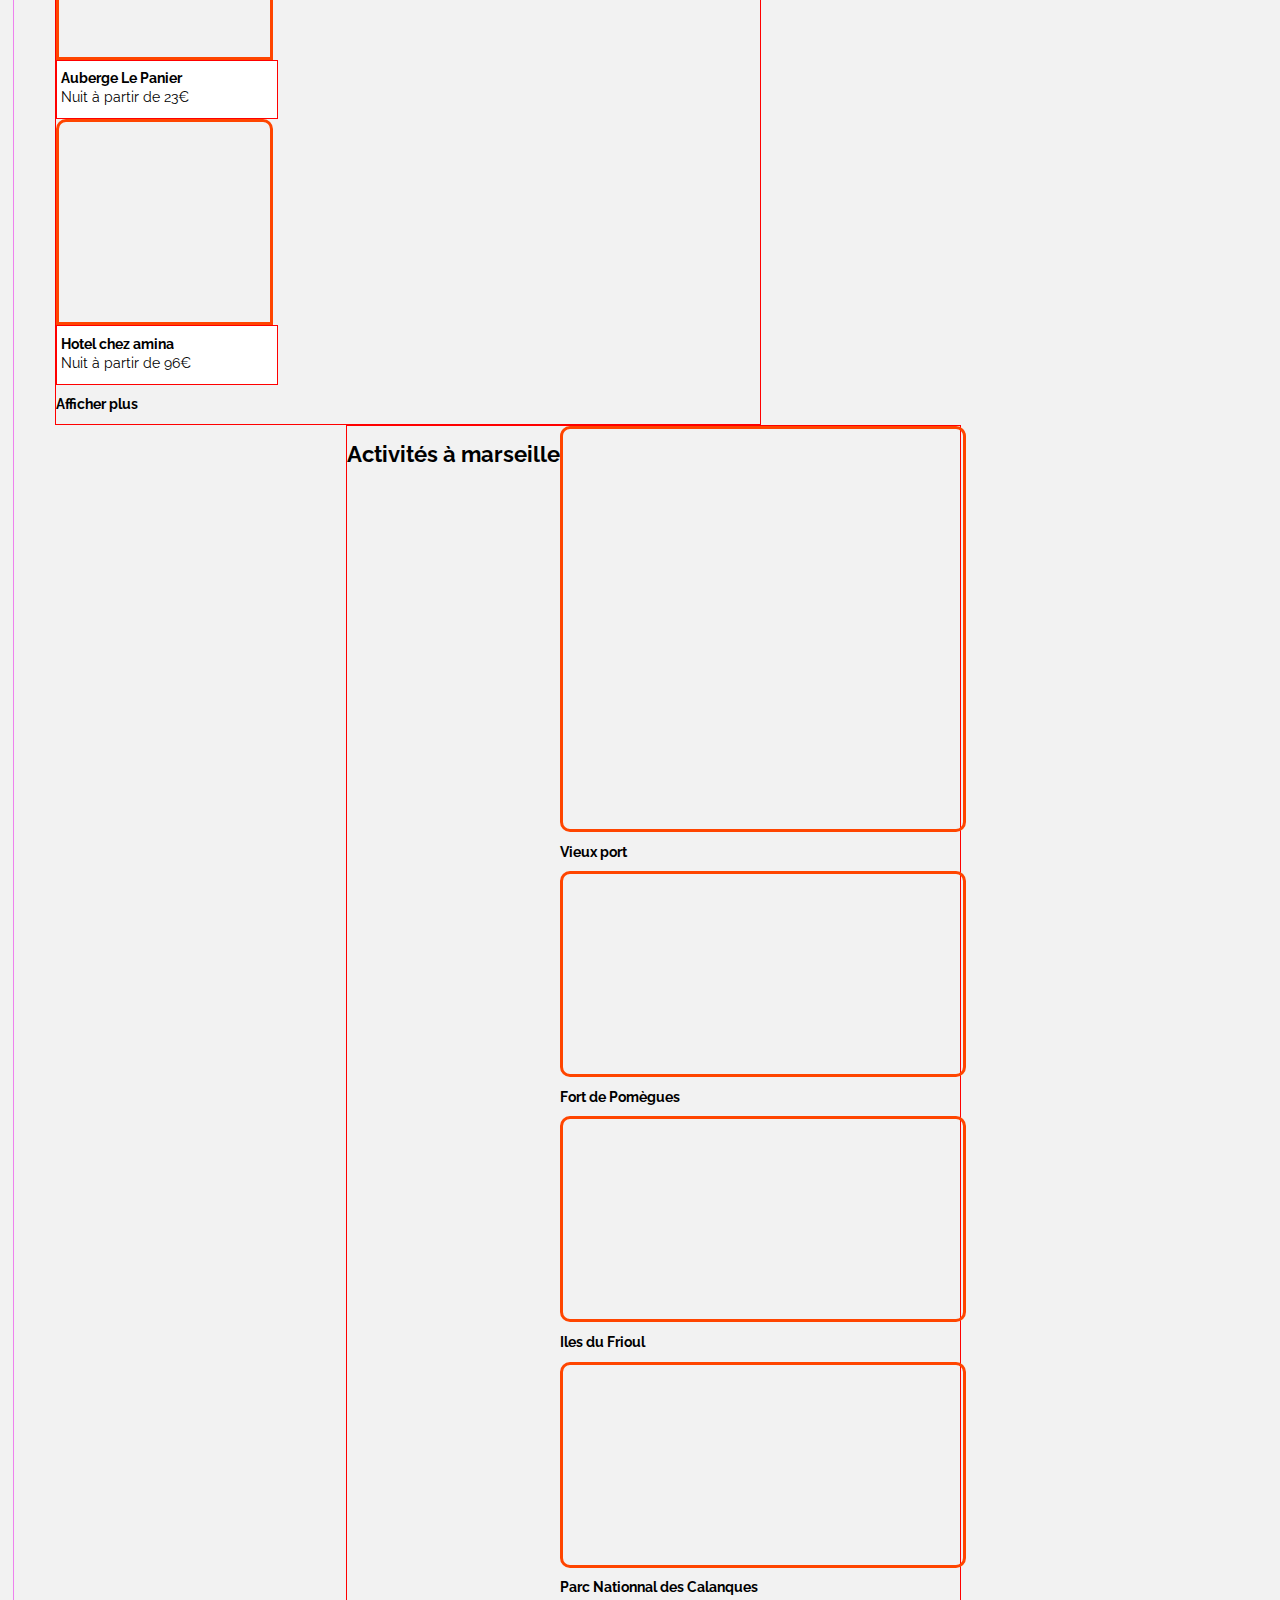
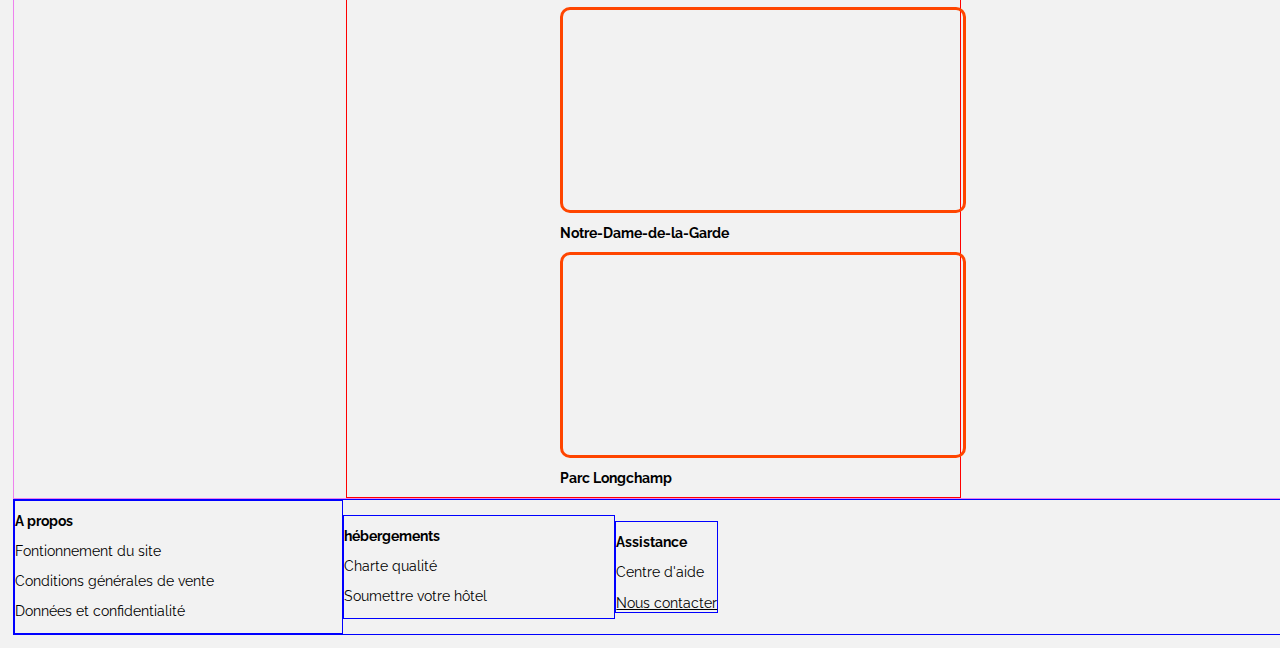
==== commit 3eea5581: "modification boutton rechercher" ====
--- a/index.html
+++ b/index.html
@@ -24,24 +24,25 @@
         <p>En plein centre ville ou en pleine nature</p>
     </div>
     <div class="recherche">
-        <item class="fas fa-map-marker-alt"></item><input type="text" aria-label="Rechercher dans le contenu du site">
+        <div class="fas fa-map-marker-alt"></div>
+        <input type="search" placeholder="Marseille, France" />
         <button class="button">Rechercher</button>
     </div>
     <nav>
         <h2>Filtres</h2>
         <div class="a1">
             <a class="b1" href="#"><i class="fas fa-money-bill-wave"></i>
-				<h2>Économique</h2>
-			</a>
+                <h2>Économique</h2>
+            </a>
             <a class="b2" href="#"><i class="fas fa-child"></i>
-				<h2>Familial</h2>
-			</a>
+                <h2>Familial</h2>
+            </a>
             <a class="b3" href="#"><i class="fas fa-heart"></i>
-				<h2>Romantique</h2>
-			</a>
+                <h2>Romantique</h2>
+            </a>
             <a class="b4" href="#"><i class="fas fa-dog"></i>
-				<h2>Animaux autorisés</h2>
-			</a>
+                <h2>Animaux autorisés</h2>
+            </a>
         </div>
     </nav>
     <p><i class="fas fa-info"></i>Plus de 500 logements sont disponibles dans cette ville</p>
@@ -49,7 +50,7 @@
         <div class="les_plus_populaires">
             <h1>Les plus populaires</h1>
             <div class="chart_line">
-                <item class="fas fa-chart-line"></item>
+                <div class="fas fa-chart-line"></div>
             </div>
             <div class="conteneur_card_po">
                 <div class="cardpo">
@@ -140,37 +141,37 @@
             <div class="conteneur_card_a_m">
                 <div class="cardac">
                     <div class="activité_img1"></div>
-                    <div class="card_text">
+                    <div class="card_text_a_m">
                         <h2>Vieux port</h2>
                     </div>
                 </div>
                 <div class="cardac">
                     <div class="activité_img2"></div>
-                    <div class="card_text">
+                    <div class="card_text_a_m">
                         <h2>Fort de Pomègues</h2>
                     </div>
                 </div>
                 <div class="cardac">
                     <div class="activité_img3"></div>
-                    <div class="card_text">
+                    <div class="card_text_a_m">
                         <h2>Iles du Frioul</h2>
                     </div>
                 </div>
                 <div class="cardac">
                     <div class="activité_img4"></div>
-                    <div class="card_text">
+                    <div class="card_text_a_m">
                         <h2>Parc Nationnal des Calanques</h2>
                     </div>
                 </div>
                 <div class="cardac">
                     <div class="activité_img5"></div>
-                    <div class="card_text">
+                    <div class="card_text_a_m">
                         <h2>Notre-Dame-de-la-Garde</h2>
                     </div>
                 </div>
                 <div class="cardac">
                     <div class="activité_img6"></div>
-                    <div class="card_text">
+                    <div class="card_text_a_m">
                         <h2>Parc Longchamp</h2>
                     </div>
                 </div>
@@ -199,5 +200,4 @@
     </footer>
 </body>
 
-
 </html>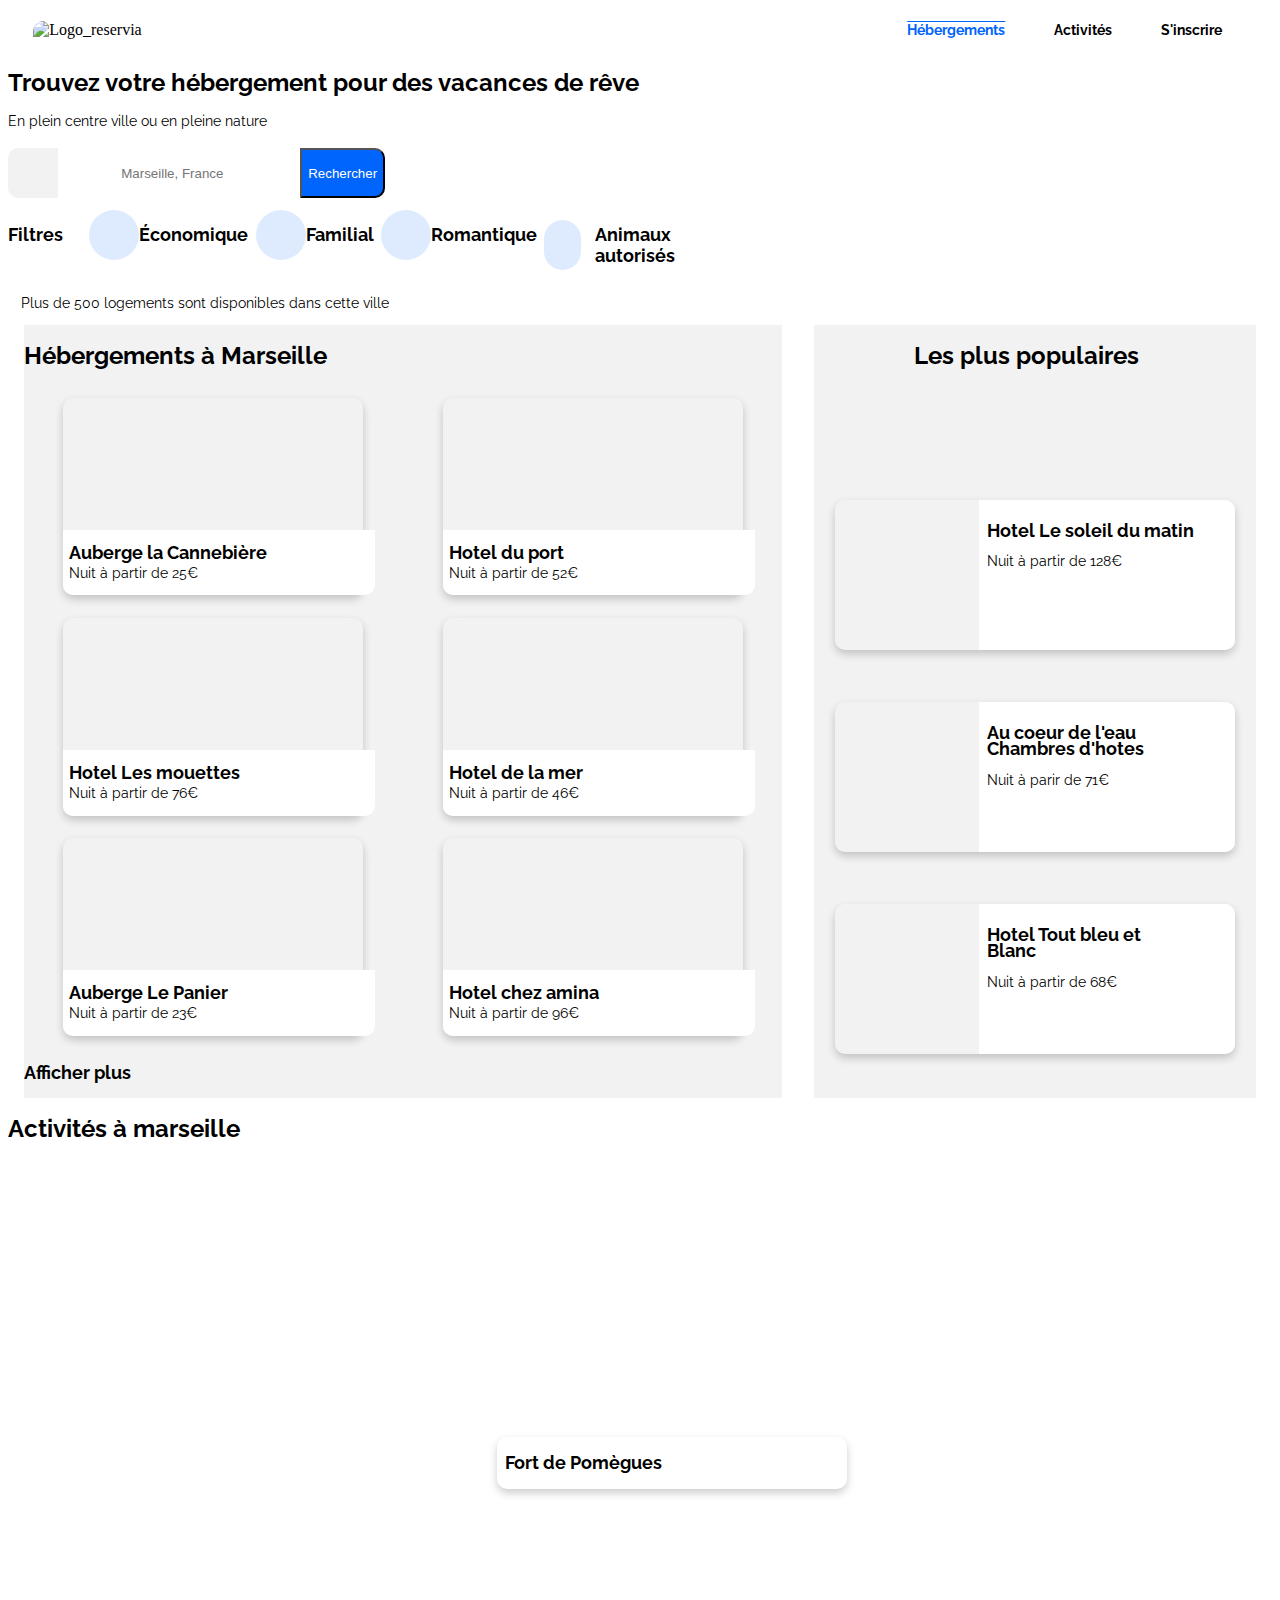
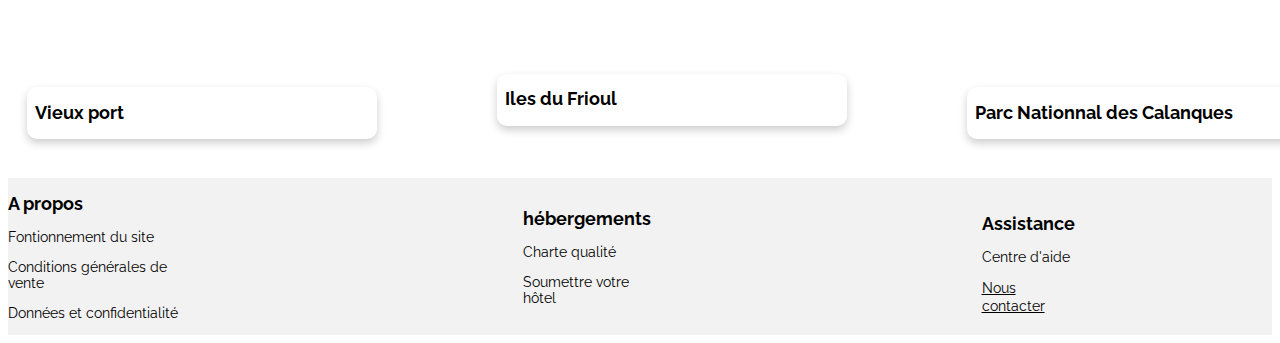
==== commit 16f9d532: "modif pour card global" ====
--- a/index.html
+++ b/index.html
@@ -12,8 +12,8 @@
     <header>
         <img src="Projet_2_Reservia/images/logo/Reservia.svg" alt="Logo_reservia" />
         <div class="entete">
-            <a class="ham" href="#hebergement_a_marseille">Hébergements</a>
-            <a class="aam" href="#activite_a_marseille">Activités</a>
+            <a class="ham" href="#hebergement_a_marseille" alt="hebergement_a_marseille">Hébergements</a>
+            <a class="aam" href="#activite_a_marseille" alt=activite_a_marseille>Activités</a>
             <a class="inscrire" href="#">
                 <p>S'inscrire</p>
             </a>
@@ -49,9 +49,7 @@
     <div class="conteneur">
         <div class="les_plus_populaires">
             <h1>Les plus populaires</h1>
-            <div class="chart_line">
-                <div class="fas fa-chart-line"></div>
-            </div>
+            <div class="fas fa-chart-line"></div>
             <div class="conteneur_card_po">
                 <div class="cardpo">
                     <div class="populaire_img1"></div>
--- a/style2.css
+++ b/style2.css
@@ -1,6 +1,6 @@
 @font-face {
     font-family: Raleway;
-    src: url(Raleway/Raleway-VariableFont_wght.ttf)
+    src: url(Raleway/Raleway-VariableFont_wght.ttf);
 }
 
 a,
@@ -17,11 +17,13 @@
 }
 
 h1 {
-    font-size: 22px
+    font-weight: bold;
+    font-size: 24px
 }
 
 h2 {
-    font-size: 14px;
+    font-weight: bold;
+    font-size: 18px;
     font-weight: 700
 }
 
@@ -31,99 +33,196 @@
 
 header {
     display: flex;
-    border: solid 1px red;
+    /*border: solid*/
+    1px red;
     align-items: center;
     justify-content: space-between;
     padding-left: 2%;
-    padding-right: 2%
+    padding-right: 2%;
 }
 
 .entete {
     display: flex;
     align-items: center;
-    justify-content: space-around
+    justify-content: space-around;
+    width: 30%;
+    /*border: solid*/
+    1px yellow
 }
 
 .ham {
     text-decoration: overline;
+    font-weight: bold;
     color: #0065fc
 }
 
 .aam {
+    font-weight: bold;
     text-decoration: none
 }
 
 .inscrire {
+    font-weight: bold;
     text-decoration: none;
     font-weight: 700
 }
 
 .recherche {
-    border: solid 1px green;
-    height: 100px;
-    display: flex;
-    align-items: center;
-    align-content: center
+    /*border: solid*/
+    1px green;
+    height: 60px;
+    display: flex;
+    align-items: center;
+    align-content: center;
+    margin-bottom: 0.5%;
+}
+
+.fa-map-marker-alt {
+    background-color: #f2f2f2;
+    display: flex;
+    justify-content: space-around;
+    align-items: center;
+    align-content: center;
+    height: 50px;
+    width: 50px;
+    border-radius: 10px 0px 0px 10px;
+    /*border: solid*/
+    1px red;
+}
+
+input {
+    border: none;
+    height: 50px;
+    padding-left: 5%;
 }
 
 .button {
     background-color: #0065fc;
-    text-decoration-color: #fff
+    color: white;
+    height: 50px;
+    border-radius: 0px 10px 10px 0px;
+    /*border: solid*/
+    1px red;
 }
 
 nav {
     display: flex;
-    margin-right: 30%;
-    border: solid 1px red;
-    justify-content: space-between
+    /*border: solid*/
+    1px red;
+}
+
+.fa-info {
+    margin-right: 1%;
+}
+
+.fa-money-bill-wave {
+    background-color: #DEEBFF;
+    display: flex;
+    justify-content: space-around;
+    align-items: center;
+    align-content: center;
+    height: 50px;
+    width: 50px;
+    border-radius: 30px 30px 30px 30px;
+    /*border: solid*/
+    1px red;
+}
+
+.fa-child {
+    background-color: #DEEBFF;
+    display: flex;
+    justify-content: space-around;
+    align-items: center;
+    align-content: center;
+    height: 50px;
+    width: 50px;
+    border-radius: 30px 30px 30px 30px;
+    /*border: solid*/
+    1px red;
+}
+
+.fa-heart {
+    background-color: #DEEBFF;
+    display: flex;
+    justify-content: space-around;
+    align-items: center;
+    align-content: center;
+    height: 50px;
+    width: 50px;
+    border-radius: 30px 30px 30px 30px;
+    /*border: solid*/
+    1px red;
+}
+
+.fa-dog {
+    background-color: #DEEBFF;
+    display: flex;
+    justify-content: space-around;
+    align-items: center;
+    align-content: center;
+    margin-right: 8%;
+    height: 50px;
+    width: 50px;
+    border-radius: 30px 30px 30px 30px;
+    /*border: solid*/
+    1px red;
 }
 
 .a1 {
     display: flex;
-    justify-content: space-around
+    align-items: flex-start;
+    width: 50%;
+    padding-left: 2%;
+    justify-content: space-around;
+    /*border: solid*/
+    1px green;
 }
 
 .b1 {
-    border: solid .5px gray;
-    border-radius: 30px;
-    padding-left: 1%;
+    /*border: solid*/
+    .5px gray;
+    border-radius: 25px;
     padding-right: 1%;
     text-decoration: none;
     display: flex;
+    border-left: 1px solid white;
     justify-content: center;
     align-items: center
 }
 
 .b2 {
-    border: solid .5px gray;
+    /*border: solid*/
+    .5px gray;
     border-radius: 30px;
-    padding-left: 1%;
     padding-right: 1%;
     text-decoration: none;
     display: flex;
+    border-left: 1px solid white;
     justify-content: center;
     align-items: center
 }
 
 .b3 {
-    border: solid .5px gray;
+    /*border: solid*/
+    .5px gray;
     border-radius: 30px;
-    padding-left: 1%;
     padding-right: 1%;
     text-decoration: none;
     display: flex;
+    border-left: 1px solid white;
     justify-content: center;
     align-items: center
 }
 
 .b4 {
-    border: solid .5px gray;
-    width: 250px;
+    /*border: solid*/
+    .5px gray;
+    width: 225px;
     border-radius: 30px;
-    padding-left: 1%;
     padding-right: 1%;
     text-decoration: none;
     display: flex;
+    border-left: 1px solid white;
     justify-content: center;
     align-items: center
 }
@@ -133,276 +232,335 @@
     color: #deebff
 }
 
-body {
+.conteneur {
+    display: flex;
+    flex-wrap: wrap;
+    justify-content: space-around;
+    /*border: solid*/
+    1px violet
+}
+
+img {
+    border-radius: 10px 10px 0 0;
+    max-width: 50%;
+    height: auto
+}
+
+.conteneur_card_po {
+    display: flex;
+    justify-content: space-around;
+    flex-wrap: wrap;
+    /*border: solid*/
+    1px #00f;
+}
+
+.les_plus_populaires {
+    order: 2;
     background-color: #f2f2f2;
-    width: 100%;
-    height: 100;
-    margin: 1%;
-}
-
-.conteneur {
+    width: 35%;
     display: flex;
     flex-wrap: wrap;
-    justify-content: space-evenly;
-    width: 100%;
-    height: 100%;
-    border: solid 1px violet
+    justify-content: center;
+    /*border: solid*/
+    1px red;
+}
+
+.fa-chart-line {
+    padding: 2%;
+    align-items: center;
+    display: flex;
+    justify-items: center;
+    /*border: solid*/
+    1px blue;
+}
+
+.cardpo {
+    display: flex;
+    /*border: solid*/
+    1px red;
+    margin: 2%;
+    height: 150px;
+    box-shadow: 0 4px 8px 0 rgba(0, 0, 0, .2);
+    border-radius: 10px
+}
+
+.card_text_po {
+    line-height: 100%;
+    /*border: solid*/
+    1px red;
+    padding: 2%;
+    width: 250px;
+    border-radius: 0px 10px 10px 0px;
+    background-color: #fff
+}
+
+.populaire_img1 {
+    background-image: url(Projet_2_Reservia/images/hebergements/4_small/emile-guillemot-Bj_rcSC5XfE-unsplash.jpg);
+    background-size: cover;
+    background-position: center;
+    height: 150px;
+    width: 150px;
+    border-radius: 10px 0px 0px 10px;
+    /*border: solid*/
+    1px #ff4500
+}
+
+.populaire_img2 {
+    background-image: url(Projet_2_Reservia/images/hebergements/4_small/aw-creative-VGs8z60yT2c-unsplash.jpg);
+    background-size: cover;
+    background-position: center;
+    height: 150px;
+    width: 150px;
+    border-radius: 10px 0px 0px 10px;
+    /*border: solid*/
+    1px #ff4500
+}
+
+.populaire_img3 {
+    background-image: url(Projet_2_Reservia/images/hebergements/4_small/febrian-zakaria-sjvU0THccQA-unsplash.jpg);
+    background-size: cover;
+    background-position: center;
+    height: 150px;
+    width: 150px;
+    border-radius: 10px 0px 0px 10px;
+    /*border: solid*/
+    1px #ff4500
+}
+
+.hebergements_a_marseille {
+    background-color: #f2f2f2;
+    order: 1;
+    width: 60%;
+    /*border: solid*/
+    1px red
+}
+
+.card {
+    margin: 1.5%;
+    box-shadow: 0 4px 4px 0 white;
+    box-shadow: 0 4px 8px 0 rgba(0, 0, 0, .2);
+    border-radius: 10px
+}
+
+.conteneur_card_heb {
+    display: flex;
+    flex-wrap: wrap;
+    justify-content: space-around;
+    /*border: solid*/
+    1px #00f;
 }
 
 .card_text {
     line-height: 30%;
-    border: solid 1px red;
-    padding: 2%;
-    width: 100%;
+    /*border: solid*/
+    1px red;
+    padding: 2%;
+    width: 300px;
+    border-radius: 0px 0px 10px 10px;
     background-color: #fff;
-}
-
-img {
-    border-radius: 10px 10px 0 0;
-    max-width: 50%;
-    height: auto
-}
-
-.les_plus_populaires {
-    order: 2;
-    width: 35%;
-    height: 50%;
-    display: flex;
-    flex-wrap: wrap;
-    border: solid 1px red;
-    align-items: center;
-    justify-content: start;
-}
-
-.cardpo {
-    width: 400px;
-    display: flex;
-    border: solid 1px red;
-    box-shadow: 0 4px 8px 0 rgba(0, 0, 0, .2);
-    transition: .3s;
-    border-radius: 10px
-}
-
-.card_text_po {
-    line-height: 100%;
-    border: solid 1px red;
-    padding: 2%;
-    width: 250px;
-    background-color: #fff
-}
-
-.populaire_img1 {
-    background-image: url(Projet_2_Reservia/images/hebergements/4_small/emile-guillemot-Bj_rcSC5XfE-unsplash.jpg);
-    background-size: cover;
-    background-position: center;
-    height: 150px;
-    width: 150px;
-    border-radius: 10px 10px 10px 10px;
-    border: solid #ff4500
-}
-
-.populaire_img2 {
-    background-image: url(Projet_2_Reservia/images/hebergements/4_small/aw-creative-VGs8z60yT2c-unsplash.jpg);
-    background-size: cover;
-    background-position: center;
-    height: 150px;
-    width: 150px;
-    border-radius: 10px 10px 10px 10px;
-    border: solid #ff4500
-}
-
-.populaire_img3 {
-    background-image: url(Projet_2_Reservia/images/hebergements/4_small/febrian-zakaria-sjvU0THccQA-unsplash.jpg);
-    background-size: cover;
-    background-position: center;
-    height: 150px;
-    width: 150px;
-    border-radius: 10px 10px 10px 10px;
-    border: solid #ff4500
-}
-
-.hebergements_a_marseille {
-    order: 1;
-    width: 55%;
-    height: 50%;
-    border: solid 1px red
-}
-
-.conteneur_card {
-    display: flex;
-    flex-wrap: wrap;
-    justify-content: space-around;
-    border: solid 1px #00f;
-}
-
-.card {
-    width: 30%
 }
 
 .hebergement_img {
     background-image: url(Projet_2_Reservia/images/hebergements/4_small/marcus-loke-WQJvWU_HZFo-unsplash.jpg);
     background-size: cover;
     background-position: center;
-    height: 200px;
-    width: 100%;
-    border-radius: 10px 10px 0 0;
-    border: solid #ff4500
+    height: 120px;
+    width: 300px;
+    padding: 2%;
+    border-radius: 10px 10px 0 0;
+    /*border: solid*/
+    1px #ff4500
 }
 
 .hebergement_img1 {
     background-image: url(Projet_2_Reservia/images/hebergements/4_small/fred-kleber-gTbaxaVLvsg-unsplash.jpg);
     background-size: cover;
     background-position: center;
-    height: 200px;
-    width: 100%;
-    border-radius: 10px 10px 0 0;
-    border: solid #ff4500
+    height: 120px;
+    width: 300px;
+    padding: 2%;
+    border-radius: 10px 10px 0 0;
+    /*border: solid*/
+    1px #ff4500
 }
 
 .hebergement_img2 {
     background-image: url(Projet_2_Reservia/images/hebergements/4_small/reisetopia-B8WIgxA_PFU-unsplash.jpg);
     background-size: cover;
     background-position: center;
-    height: 200px;
-    width: 100%;
-    border-radius: 10px 10px 0 0;
-    border: solid #ff4500
+    height: 120px;
+    width: 300px;
+    padding: 2%;
+    border-radius: 10px 10px 0 0;
+    /*border: solid*/
+    1px #ff4500
 }
 
 .hebergement_img3 {
     background-image: url(Projet_2_Reservia/images/hebergements/4_small/annie-spratt-Eg1qcIitAuA-unsplash.jpg);
     background-size: cover;
     background-position: center;
-    height: 200px;
-    width: 100%;
-    border-radius: 10px 10px 0 0;
-    border: solid #ff4500
+    height: 120px;
+    width: 300px;
+    padding: 2%;
+    border-radius: 10px 10px 0 0;
+    /*border: solid*/
+    1px #ff4500
 }
 
 .hebergement_img4 {
     background-image: url(Projet_2_Reservia/images/hebergements/4_small/nicate-lee-kT-ZyaiwBe0-unsplash.jpg);
     background-size: cover;
     background-position: center;
-    height: 200px;
-    width: 100%;
-    border-radius: 10px 10px 0 0;
-    border: solid #ff4500
+    height: 120px;
+    width: 300px;
+    padding: 2%;
+    border-radius: 10px 10px 0 0;
+    /*border: solid*/
+    1px #ff4500
 }
 
 .hebergement_img5 {
     background-image: url(Projet_2_Reservia/images/hebergements/4_small/febrian-zakaria-M6S1WvfW68A-unsplash.jpg);
     background-size: cover;
     background-position: center;
-    height: 200px;
-    width: 100%;
-    border-radius: 10px 10px 0 0;
-    border: solid #ff4500
+    height: 120px;
+    width: 300px;
+    padding: 2%;
+    border-radius: 10px 10px 0 0;
+    /*border: solid*/
+    1px #ff4500
 }
 
 .afficher_plus {
     text-decoration: none
 }
 
-.cardac {
-    width: 400px
-}
-
-.conteneur_card_2 {
-    display: flex;
-    justify-content: space-around;
-    flex-wrap: wrap;
-    border: solid 1px #00f
-}
-
 .activités_a_marseille {
     order: 3;
-    height: 50%;
     display: flex;
     flex-wrap: wrap;
-    border: solid 1px red
+    justify-content: space-between;
+    height: 680px;
+    /*border: solid*/
+    1px red
+}
+
+.cardac {
+    margin: 1%;
+    box-shadow: 0 4px 8px 0 white;
+}
+
+.card_text_a_m {
+    line-height: 30%;
+    /*border: solid*/
+    1px red;
+    padding: 2%;
+    width: 333px;
+    background-color: #fff;
+    box-shadow: 0 4px 8px 0 rgba(0, 0, 0, .2);
+    border-radius: 10px
+}
+
+.conteneur_card_a_m {
+    display: flex;
+    flex-direction: column;
+    flex-wrap: wrap;
+    width: 1880px;
+    height: 600px;
+    /*border: solid*/
+    1px #00f
 }
 
 .activité_img1 {
     background-image: url(Projet_2_Reservia/images/activites/4_small/reno-laithienne-QUgJhdY5Fyk-unsplash.jpg);
     background-size: cover;
     background-position: center;
-    height: 400px;
-    width: 100%;
-    border-radius: 10px 10px 10px 10px;
-    border: solid #ff4500
+    height: 500px;
+    width: 350px;
+    border-radius: 10px 10px 0px 0px;
+    /*border: solid*/
+    1px #ff4500
 }
 
 .activité_img2 {
     background-image: url(Projet_2_Reservia/images/activites/4_small/paul-hermann-QFTrLdQIRhI-unsplash.jpg);
     background-size: cover;
     background-position: center;
-    height: 200px;
-    width: 100%;
-    border-radius: 10px 10px 10px 10px;
-    border: solid #ff4500
+    height: 250px;
+    width: 350px;
+    border-radius: 10px 10px 0px 0px;
+    /*border: solid*/
+    1px #ff4500
 }
 
 .activité_img3 {
     background-image: url(Projet_2_Reservia/images/activites/4_small/kevin-hikari-rV_Qd1l-VXg-unsplash.jpg);
     background-size: cover;
     background-position: center;
-    height: 200px;
-    width: 100%;
-    border-radius: 10px 10px 10px 10px;
-    border: solid #ff4500
+    height: 150px;
+    width: 350px;
+    border-radius: 10px 10px 0px 0px;
+    /*border: solid*/
+    1px #ff4500
 }
 
 .activité_img4 {
     background-image: url(Projet_2_Reservia/images/activites/4_small/kilyan-sockalingum-NR8-cBCN3aI-unsplash.jpg);
     background-size: cover;
     background-position: center;
-    height: 200px;
-    width: 100%;
-    border-radius: 10px 10px 10px 10px;
-    border: solid #ff4500
+    height: 500px;
+    width: 350px;
+    border-radius: 10px 10px 0px 0px;
+    /*border: solid*/
+    1px #ff4500
 }
 
 .activité_img5 {
     background-image: url(Projet_2_Reservia/images/activites/4_small/florian-wehde-xW9e8gdotxI-unsplash.jpg);
     background-size: cover;
     background-position: center;
-    height: 200px;
-    width: 100%;
-    border-radius: 10px 10px 10px 10px;
-    border: solid #ff4500
+    height: 150px;
+    width: 350px;
+    border-radius: 10px 10px 0px 0px;
+    /*border: solid*/
+    1px #ff4500
 }
 
 .activité_img6 {
     background-image: url(Projet_2_Reservia/images/activites/4_small/lena-paulin-wH2-EJoDcV0-unsplash.jpg);
     background-size: cover;
     background-position: center;
-    height: 200px;
-    width: 100%;
-    border-radius: 10px 10px 10px 10px;
-    border: solid #ff4500
+    height: 250px;
+    width: 350px;
+    border-radius: 10px 10px 0px 0px;
+    /*border: solid*/
+    1px #ff4500
 }
 
 .packfooter {
-    display: flex;
-    border: solid 1px #00f;
+    background-color: #f2f2f2;
+    display: flex;
+    /*border: solid*/
+    1px #00f;
     align-items: center;
     justify-content: flex-start
 }
 
-.card:hover {
-    box-shadow: 0 8px 16px 0 rgba(0, 0, 0, .2)
-}
-
 .pack1 {
-    border: solid 1px #00f;
-    padding-right: 10%
+    /*border: solid*/
+    1px #00f;
+    padding-right: 25%
 }
 
 .pack2 {
-    border: solid 1px #00f;
-    padding-right: 10%
+    /*border: solid*/
+    1px #00f;
+    padding-right: 25%
 }
 
 .pack3 {
-    border: solid 1px #00f
+    /*border: solid*/
+    1px #00f;
+    padding-right: 15%;
 }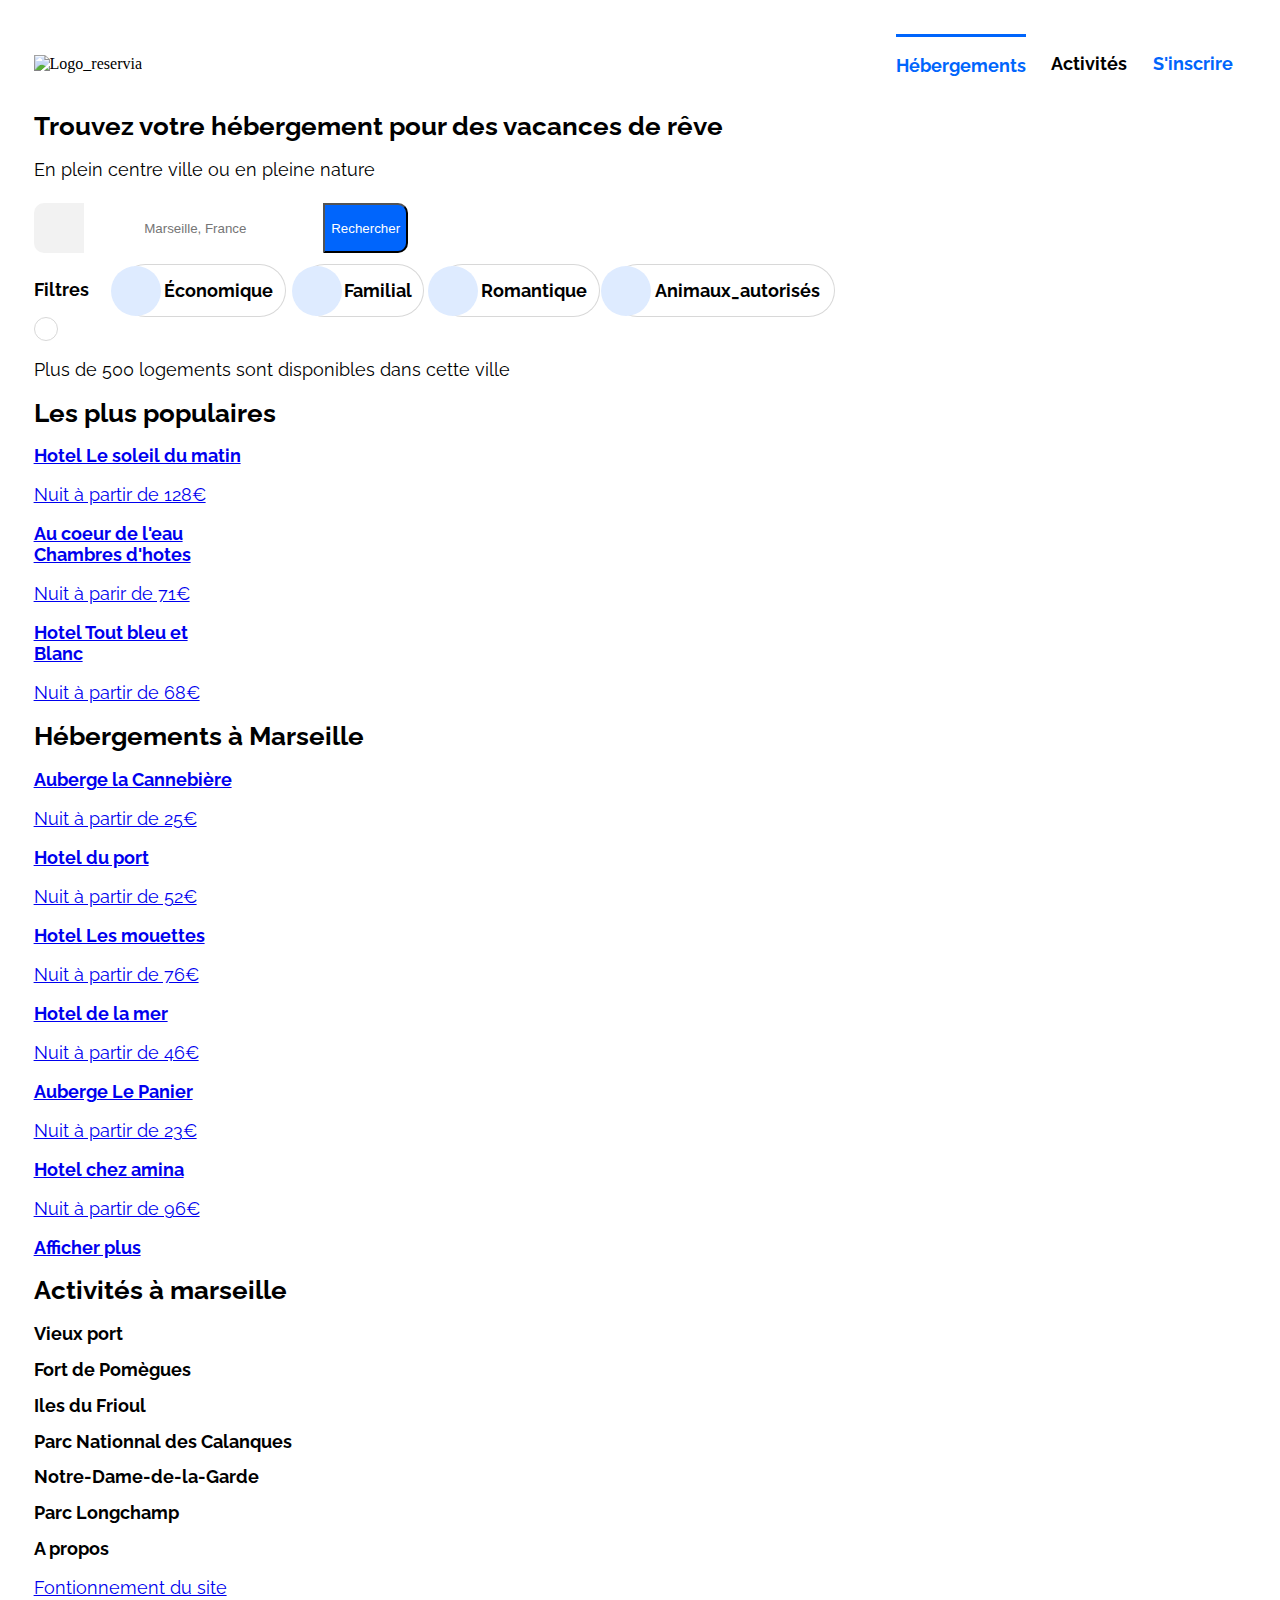
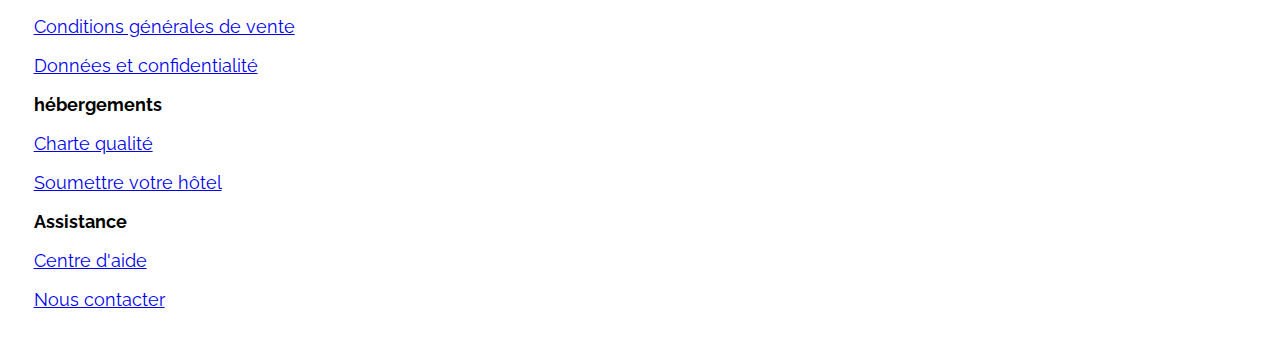
==== commit 084db38d: "Merge branch 'branch1' into main" ====
--- a/index.html
+++ b/index.html
@@ -1,8 +1,9 @@
-<!DOCTYPE html>
+<!DOCTYPE html/>
 <html lang="fr">
 
 <head>
-    <meta charset="utf-8" />
+    <meta charset="utf-8">
+    <meta name="viewport" content="width=device-width, initial-scale=1.0">
     <script src="https://kit.fontawesome.com/cd87985c5c.js" crossorigin="anonymous"></script>
     <link rel="stylesheet" href="style2.css" />
     <title>Reservia.com</title>
@@ -12,8 +13,12 @@
     <header>
         <img src="Projet_2_Reservia/images/logo/Reservia.svg" alt="Logo_reservia" />
         <div class="entete">
-            <a class="ham" href="#hebergement_a_marseille" alt="hebergement_a_marseille">Hébergements</a>
-            <a class="aam" href="#activite_a_marseille" alt=activite_a_marseille>Activités</a>
+            <a class="hebergement_a_marseille_header" href="#hebergement_a_marseille">
+                <p>Hébergements</p>
+            </a>
+            <a class="activite_a_marseille_header" href="#activite_a_marseille" alt=activite_a_marseille>
+                <p>Activités</p>
+            </a>
             <a class="inscrire" href="#">
                 <p>S'inscrire</p>
             </a>
@@ -30,105 +35,112 @@
     </div>
     <nav>
         <h2>Filtres</h2>
-        <div class="a1">
-            <a class="b1" href="#"><i class="fas fa-money-bill-wave"></i>
+        <div class="filtres">
+            <a class="filtre_card" href="#">
+                <div class="div_filtre"><i class="fas fa-money-bill-wave icon_filtre"></i></div>
                 <h2>Économique</h2>
             </a>
-            <a class="b2" href="#"><i class="fas fa-child"></i>
+            <a class="filtre_card" href="#">
+                <div class="div_filtre"><i class="fas fa-child icon_filtre"></i></div>
                 <h2>Familial</h2>
             </a>
-            <a class="b3" href="#"><i class="fas fa-heart"></i>
+            <a class="filtre_card" href="#">
+                <div class="div_filtre"><i class="fas fa-heart icon_filtre"></i></div>
                 <h2>Romantique</h2>
             </a>
-            <a class="b4" href="#"><i class="fas fa-dog"></i>
-                <h2>Animaux autorisés</h2>
+            <a class="filtre_card" href="#">
+                <div class="div_filtre"><i class="fas fa-dog icon_filtre"></i></div>
+                <h2>Animaux_autorisés</h2>
             </a>
         </div>
     </nav>
-    <p><i class="fas fa-info"></i>Plus de 500 logements sont disponibles dans cette ville</p>
+    <div class="info">
+        <div class="icon_info"><i class="fas fa-info"></i></div>
+        <p>Plus de 500 logements sont disponibles dans cette ville</p>
+    </div>
     <div class="conteneur">
         <div class="les_plus_populaires">
             <h1>Les plus populaires</h1>
             <div class="fas fa-chart-line"></div>
             <div class="conteneur_card_po">
-                <div class="cardpo">
-                    <div class="populaire_img1"></div>
+                <a href="#" class="cardpo">
+                    <div class="populaire_img_soleil_du_matin"></div>
                     <div class="card_text_po">
                         <h2>Hotel Le soleil du matin</h2>
                         <p>Nuit à partir de 128€</p>
                         <i class="fas fa-star"></i><i class="fas fa-star"></i><i class="fas fa-star"></i><i class="fas fa-star"></i><i class="fas fa-star"></i>
                     </div>
-                </div>
-                <div class="cardpo">
-                    <div class="populaire_img2"></div>
+                </a>
+                <a href="#" class="cardpo">
+                    <div class="populaire_img_coeur_eau"></div>
                     <div class="card_text_po">
                         <h2>Au coeur de l'eau<br>Chambres d'hotes</h2>
                         <p>Nuit à parir de 71€</p>
                         <i class="fas fa-star"></i><i class="fas fa-star"></i><i class="fas fa-star"></i><i class="fas fa-star"></i><i class="far fa-star"></i>
                     </div>
-                </div>
-                <div class="cardpo">
-                    <div class="populaire_img3"></div>
+                </a>
+                <a href="#" class="cardpo">
+                    <div class="populaire_img_tout_bleu"></div>
                     <div class="card_text_po">
                         <h2>Hotel Tout bleu et<br>Blanc</h2>
                         <p>Nuit à partir de 68€</p>
                         <i class="fas fa-star"></i><i class="fas fa-star"></i><i class="fas fa-star"></i><i class="fas fa-star"></i><i class="far fa-star"></i>
                     </div>
-                </div>
+                </a>
             </div>
         </div>
 
         <div class="hebergements_a_marseille">
             <h1 id="hebergement_a_marseille1">Hébergements à Marseille</h1>
             <div class="conteneur_card_heb">
-                <div class="card">
+                <a href="#" class="card">
                     <div class="hebergement_img"></div>
                     <div class="card_text">
                         <h2>Auberge la Cannebière</h2>
                         <p>Nuit à partir de 25€</p>
                         <i class="fas fa-star"></i><i class="fas fa-star"></i><i class="fas fa-star"></i><i class="fas fa-star"></i><i class="far fa-star"></i>
                     </div>
-                </div>
-                <div class="card">
+                </a>
+                <a href="#" class="card">
                     <div class="hebergement_img1"></div>
                     <div class="card_text">
                         <h2>Hotel du port</h2>
                         <p>Nuit à partir de 52€</p>
                         <i class="fas fa-star"></i><i class="fas fa-star"></i><i class="fas fa-star"></i><i class="fas fa-star"></i><i class="fas fa-star"></i>
                     </div>
-                </div>
-                <div class="card">
+                </a>
+                <a href="#" class="card">
                     <div class="hebergement_img2"></div>
                     <div class="card_text">
                         <h2>Hotel Les mouettes</h2>
                         <p>Nuit à partir de 76€</p>
                         <i class="fas fa-star"></i><i class="fas fa-star"></i><i class="fas fa-star"></i><i class="fas fa-star"></i><i class="far fa-star"></i>
                     </div>
-                </div>
-                <div class="card">
+                </a>
+                <a href="#" class="card">
                     <div class="hebergement_img3"></div>
                     <div class="card_text">
                         <h2>Hotel de la mer</h2>
                         <p>Nuit à partir de 46€</p>
                         <i class="fas fa-star"></i><i class="fas fa-star"></i><i class="fas fa-star"></i><i class="far fa-star"></i><i class="far fa-star"></i>
                     </div>
-                </div>
-                <div class="card">
+                </a>
+                <a href="#" class="card">
                     <div class="hebergement_img4"></div>
                     <div class="card_text">
                         <h2>Auberge Le Panier</h2>
                         <p>Nuit à partir de 23€</p>
                         <i class="fas fa-star"></i><i class="fas fa-star"></i><i class="fas fa-star"></i><i class="fas fa-star"></i><i class="far fa-star"></i>
                     </div>
-                </div>
-                <div class="card">
+                </a>
+                <a href="#" class="card">
                     <div class="hebergement_img5"></div>
                     <div class="card_text">
                         <h2>Hotel chez amina</h2>
                         <p>Nuit à partir de 96€</p>
                         <i class="fas fa-star"></i><i class="fas fa-star"></i><i class="fas fa-star"></i><i class="fas fa-star"></i><i class="fas fa-star"></i>
                     </div>
-                </div>
+                </a>
             </div>
             <a class="afficher_plus" href="#">
                 <h2>Afficher plus</h2>
@@ -180,19 +192,31 @@
         <div class="packfooter">
             <div class="pack1">
                 <h2>A propos</h2>
-                <p>Fontionnement du site</p>
-                <p>Conditions générales de vente</p>
-                <p>Données et confidentialité</p>
+                <a class="a_footer" href="#">
+                    <p>Fontionnement du site</p>
+                </a>
+                <a class="a_footer" href="#">
+                    <p>Conditions générales de vente</p>
+                </a>
+                <a class="a_footer" href="#">
+                    <p>Données et confidentialité</p>
+                </a>
             </div>
             <div class="pack2">
                 <h2>hébergements</h2>
-                <p>Charte qualité</p>
-                <p>Soumettre votre hôtel</p>
+                <a class="a_footer" href="#">
+                    <p>Charte qualité</p>
+                </a>
+                <a class="a_footer" href="#">
+                    <p>Soumettre votre hôtel</p>
+                </a>
             </div>
             <div class="pack3">
                 <h2>Assistance</h2>
-                <p>Centre d'aide</p>
-                <a href="mailto:ag@hotmail.fr">Nous contacter</a>
+                <a class="a_footer" href="#">
+                    <p>Centre d'aide</p>
+                </a>
+                <a class="nous_contacter" href="mailto:ag@hotmail.fr" alt="nous_contacter">Nous contacter</a>
             </div>
         </div>
     </footer>
--- a/style2.css
+++ b/style2.css
@@ -1,6 +1,6 @@
-@font-face {
+    @font-face {
     font-family: Raleway;
-    src: url(Raleway/Raleway-VariableFont_wght.ttf);
+    src: url(Raleway/Raleway-VariableFont_wght.ttf)
 }
 
 a,
@@ -8,73 +8,72 @@
 h2,
 p {
     font-family: Raleway, Impact, "Arial Black", Arial, Verdana, sans-serif;
-    color: #000
 }
 
 a,
 p {
-    font-size: 14px
+    font-size: 18px;
 }
 
 h1 {
+    font-weight: 700;
+    font-size: 26px
+}
+
+h2 {
+    font-weight: 700;
+    font-size: 18px;
+    font-weight: 700;
     font-weight: bold;
-    font-size: 24px
-}
-
-h2 {
-    font-weight: bold;
-    font-size: 18px;
-    font-weight: 700
 }
 
 i {
     color: #0065fc
 }
 
+body {
+    padding: 2%
+}
+
 header {
     display: flex;
-    /*border: solid*/
-    1px red;
-    align-items: center;
-    justify-content: space-between;
-    padding-left: 2%;
-    padding-right: 2%;
+    align-items: center;
+    justify-content: space-between
 }
 
 .entete {
     display: flex;
     align-items: center;
     justify-content: space-around;
-    width: 30%;
-    /*border: solid*/
-    1px yellow
-}
-
-.ham {
-    text-decoration: overline;
-    font-weight: bold;
-    color: #0065fc
-}
-
-.aam {
-    font-weight: bold;
+    width: 30%
+}
+
+.hebergement_a_marseille_header {
+    border-top: solid 3px #0065fc;
+    color: #0065fc;
+    text-decoration: none;
+    font-weight: 700;
+}
+
+.activite_a_marseille_header {
+    color: black;
+    font-weight: 700;
     text-decoration: none
 }
 
 .inscrire {
-    font-weight: bold;
+    color: #0065fc;
+    font-weight: 700;
     text-decoration: none;
     font-weight: 700
 }
 
 .recherche {
-    /*border: solid*/
-    1px green;
     height: 60px;
     display: flex;
     align-items: center;
     align-content: center;
-    margin-bottom: 0.5%;
+    margin-bottom: .5%
 }
 
 .fa-map-marker-alt {
@@ -85,159 +84,103 @@
     align-content: center;
     height: 50px;
     width: 50px;
-    border-radius: 10px 0px 0px 10px;
-    /*border: solid*/
-    1px red;
+    border-radius: 10px 0 0 10px
 }
 
 input {
     border: none;
     height: 50px;
-    padding-left: 5%;
+    padding-left: 5%
 }
 
 .button {
     background-color: #0065fc;
-    color: white;
+    color: #fff;
     height: 50px;
-    border-radius: 0px 10px 10px 0px;
-    /*border: solid*/
-    1px red;
+    border-radius: 0 10px 10px 0
 }
 
 nav {
-    display: flex;
-    /*border: solid*/
-    1px red;
-}
-
-.fa-info {
-    margin-right: 1%;
-}
-
-.fa-money-bill-wave {
-    background-color: #DEEBFF;
+    display: flex
+}
+
+.icon_filtre {
+    background-color: #deebff;
     display: flex;
     justify-content: space-around;
     align-items: center;
     align-content: center;
     height: 50px;
     width: 50px;
-    border-radius: 30px 30px 30px 30px;
-    /*border: solid*/
-    1px red;
-}
-
-.fa-child {
-    background-color: #DEEBFF;
-    display: flex;
-    justify-content: space-around;
-    align-items: center;
-    align-content: center;
-    height: 50px;
-    width: 50px;
-    border-radius: 30px 30px 30px 30px;
-    /*border: solid*/
-    1px red;
-}
-
-.fa-heart {
-    background-color: #DEEBFF;
-    display: flex;
-    justify-content: space-around;
-    align-items: center;
-    align-content: center;
-    height: 50px;
-    width: 50px;
-    border-radius: 30px 30px 30px 30px;
-    /*border: solid*/
-    1px red;
-}
-
-.fa-dog {
-    background-color: #DEEBFF;
-    display: flex;
-    justify-content: space-around;
-    align-items: center;
-    align-content: center;
-    margin-right: 8%;
-    height: 50px;
-    width: 50px;
-    border-radius: 30px 30px 30px 30px;
-    /*border: solid*/
-    1px red;
-}
-
-.a1 {
+    border-radius: 30px
+}
+
+.filtre_card h2 {
+    margin-left: 2%;
+    padding-right: 8%
+}
+
+.filtres {
     display: flex;
     align-items: flex-start;
-    width: 50%;
+    width: 60%;
     padding-left: 2%;
-    justify-content: space-around;
-    /*border: solid*/
-    1px green;
-}
-
-.b1 {
-    /*border: solid*/
-    .5px gray;
-    border-radius: 25px;
-    padding-right: 1%;
-    text-decoration: none;
-    display: flex;
-    border-left: 1px solid white;
-    justify-content: center;
-    align-items: center
-}
-
-.b2 {
-    /*border: solid*/
-    .5px gray;
+    justify-content: space-around
+}
+
+.filtre_card {
+    color: black;
+    border: solid 1px #d8d8d8;
     border-radius: 30px;
     padding-right: 1%;
     text-decoration: none;
     display: flex;
-    border-left: 1px solid white;
+    border-left: none;
     justify-content: center;
+    align-items: center;
+    font-weight: bold;
+}
+
+.icon_info {
+    display: flex;
+    align-items: center;
+    align-content: center;
+    margin-right: 1%;
+    padding: .5%;
+    width: 10px;
+    height: 10px;
+    border-radius: 40px;
+    border: solid 1px #d8d8d8
+}
+
+a:hover {
+    text-decoration: none;
+    color: white;
+}
+
+<<<<<<< HEAD
+body {
+    background-color: #f2f2f2;
+    width: 100%;
+    height: 100;
+    margin: 1%;
+=======
+.info {
+    display: flex;
+    justify-content: flex-start;
     align-items: center
-}
-
-.b3 {
-    /*border: solid*/
-    .5px gray;
-    border-radius: 30px;
-    padding-right: 1%;
-    text-decoration: none;
-    display: flex;
-    border-left: 1px solid white;
-    justify-content: center;
-    align-items: center
-}
-
-.b4 {
-    /*border: solid*/
-    .5px gray;
-    width: 225px;
-    border-radius: 30px;
-    padding-right: 1%;
-    text-decoration: none;
-    display: flex;
-    border-left: 1px solid white;
-    justify-content: center;
-    align-items: center
-}
-
-a:hover {
-    text-decoration: underline;
-    color: #deebff
+>>>>>>> branch1
 }
 
 .conteneur {
     display: flex;
     flex-wrap: wrap;
-    justify-content: space-around;
-    /*border: solid*/
-    1px violet
+<<<<<<< HEAD
+    justify-content: space-evenly;
+=======
+>>>>>>> branch1
+    width: 100%;
+    justify-content: space-between
 }
 
 img {
@@ -250,8 +193,7 @@
     display: flex;
     justify-content: space-around;
     flex-wrap: wrap;
-    /*border: solid*/
-    1px #00f;
+    width: 100%
 }
 
 .les_plus_populaires {
@@ -261,103 +203,108 @@
     display: flex;
     flex-wrap: wrap;
     justify-content: center;
-    /*border: solid*/
-    1px red;
+    border-radius: 20px
 }
 
 .fa-chart-line {
-    padding: 2%;
-    align-items: center;
-    display: flex;
-    justify-items: center;
-    /*border: solid*/
-    1px blue;
+    padding-left: 30%;
+    align-items: center;
+    display: flex;
+    justify-items: center
 }
 
 .cardpo {
     display: flex;
-    /*border: solid*/
-    1px red;
+    flex-wrap: column wrap-reverse;
     margin: 2%;
     height: 150px;
+    width: 60%;
+    border-radius: 5%;
     box-shadow: 0 4px 8px 0 rgba(0, 0, 0, .2);
-    border-radius: 10px
 }
 
 .card_text_po {
+    color: black;
     line-height: 100%;
-    /*border: solid*/
-    1px red;
     padding: 2%;
-    width: 250px;
-    border-radius: 0px 10px 10px 0px;
-    background-color: #fff
-}
-
-.populaire_img1 {
+    width: 60%;
+    border-radius: 0 10px 10px 0;
+    background-color: #fff;
+}
+
+a.cardpo:link {
+    text-decoration: none;
+}
+
+.populaire_img_soleil_du_matin {
     background-image: url(Projet_2_Reservia/images/hebergements/4_small/emile-guillemot-Bj_rcSC5XfE-unsplash.jpg);
+}
+
+.populaire_img_coeur_eau {
+    background-image: url(Projet_2_Reservia/images/hebergements/4_small/aw-creative-VGs8z60yT2c-unsplash.jpg);
+}
+
+.populaire_img_tout_bleu {
+    background-image: url(Projet_2_Reservia/images/hebergements/4_small/febrian-zakaria-sjvU0THccQA-unsplash.jpg);
+}
+
+.populaire_img_coeur_eau,
+.populaire_img_soleil_du_matin,
+.populaire_img_tout_bleu {
     background-size: cover;
     background-position: center;
+    text-decoration: none;
     height: 150px;
-    width: 150px;
-    border-radius: 10px 0px 0px 10px;
-    /*border: solid*/
-    1px #ff4500
-}
-
-.populaire_img2 {
-    background-image: url(Projet_2_Reservia/images/hebergements/4_small/aw-creative-VGs8z60yT2c-unsplash.jpg);
-    background-size: cover;
-    background-position: center;
-    height: 150px;
-    width: 150px;
-    border-radius: 10px 0px 0px 10px;
-    /*border: solid*/
-    1px #ff4500
-}
-
-.populaire_img3 {
-    background-image: url(Projet_2_Reservia/images/hebergements/4_small/febrian-zakaria-sjvU0THccQA-unsplash.jpg);
-    background-size: cover;
-    background-position: center;
-    height: 150px;
-    width: 150px;
-    border-radius: 10px 0px 0px 10px;
-    /*border: solid*/
-    1px #ff4500
+    width: 40%;
+    border-radius: 10px 0 0 10px;
 }
 
 .hebergements_a_marseille {
     background-color: #f2f2f2;
+    text-decoration: none;
     order: 1;
+<<<<<<< HEAD
+    width: 55%;
+    height: 50%;
+    border: solid 1px red
+=======
+    padding-left: 1%;
+    padding-right: 1%;
     width: 60%;
-    /*border: solid*/
-    1px red
+    border-radius: 20px
 }
 
 .card {
+    width: 30%;
     margin: 1.5%;
-    box-shadow: 0 4px 4px 0 white;
+    box-shadow: 0 4px 4px 0 #fff;
     box-shadow: 0 4px 8px 0 rgba(0, 0, 0, .2);
-    border-radius: 10px
+    border-radius: 10px;
+}
+
+a.card:link {
+    text-decoration: none;
+>>>>>>> branch1
 }
 
 .conteneur_card_heb {
     display: flex;
     flex-wrap: wrap;
+<<<<<<< HEAD
     justify-content: space-around;
-    /*border: solid*/
-    1px #00f;
+    border: solid 1px #00f;
+=======
+    justify-content: space-between
+>>>>>>> branch1
 }
 
 .card_text {
-    line-height: 30%;
-    /*border: solid*/
-    1px red;
+    color: black;
+    line-height: 60%;
     padding: 2%;
-    width: 300px;
-    border-radius: 0px 0px 10px 10px;
+    border-radius: 0 0 10px 10px;
     background-color: #fff;
+    padding-: 3px;
 }
 
 .hebergement_img {
@@ -365,74 +312,45 @@
     background-size: cover;
     background-position: center;
     height: 120px;
-    width: 300px;
     padding: 2%;
-    border-radius: 10px 10px 0 0;
-    /*border: solid*/
-    1px #ff4500
+    border-radius: 10px 10px 0 0
 }
 
 .hebergement_img1 {
     background-image: url(Projet_2_Reservia/images/hebergements/4_small/fred-kleber-gTbaxaVLvsg-unsplash.jpg);
+}
+
+.hebergement_img2 {
+    background-image: url(Projet_2_Reservia/images/hebergements/4_small/reisetopia-B8WIgxA_PFU-unsplash.jpg);
+}
+
+.hebergement_img3 {
+    background-image: url(Projet_2_Reservia/images/hebergements/4_small/annie-spratt-Eg1qcIitAuA-unsplash.jpg);
+}
+
+.hebergement_img4 {
+    background-image: url(Projet_2_Reservia/images/hebergements/4_small/nicate-lee-kT-ZyaiwBe0-unsplash.jpg);
+}
+
+.hebergement_img5 {
+    background-image: url(Projet_2_Reservia/images/hebergements/4_small/febrian-zakaria-M6S1WvfW68A-unsplash.jpg);
+}
+
+.hebergement_img,
+.hebergement_img1,
+.hebergement_img2,
+.hebergement_img3,
+.hebergement_img4,
+.hebergement_img5 {
     background-size: cover;
     background-position: center;
     height: 120px;
-    width: 300px;
     padding: 2%;
-    border-radius: 10px 10px 0 0;
-    /*border: solid*/
-    1px #ff4500
-}
-
-.hebergement_img2 {
-    background-image: url(Projet_2_Reservia/images/hebergements/4_small/reisetopia-B8WIgxA_PFU-unsplash.jpg);
-    background-size: cover;
-    background-position: center;
-    height: 120px;
-    width: 300px;
-    padding: 2%;
-    border-radius: 10px 10px 0 0;
-    /*border: solid*/
-    1px #ff4500
-}
-
-.hebergement_img3 {
-    background-image: url(Projet_2_Reservia/images/hebergements/4_small/annie-spratt-Eg1qcIitAuA-unsplash.jpg);
-    background-size: cover;
-    background-position: center;
-    height: 120px;
-    width: 300px;
-    padding: 2%;
-    border-radius: 10px 10px 0 0;
-    /*border: solid*/
-    1px #ff4500
-}
-
-.hebergement_img4 {
-    background-image: url(Projet_2_Reservia/images/hebergements/4_small/nicate-lee-kT-ZyaiwBe0-unsplash.jpg);
-    background-size: cover;
-    background-position: center;
-    height: 120px;
-    width: 300px;
-    padding: 2%;
-    border-radius: 10px 10px 0 0;
-    /*border: solid*/
-    1px #ff4500
-}
-
-.hebergement_img5 {
-    background-image: url(Projet_2_Reservia/images/hebergements/4_small/febrian-zakaria-M6S1WvfW68A-unsplash.jpg);
-    background-size: cover;
-    background-position: center;
-    height: 120px;
-    width: 300px;
-    padding: 2%;
-    border-radius: 10px 10px 0 0;
-    /*border: solid*/
-    1px #ff4500
+    border-radius: 10px 10px 0 0
 }
 
 .afficher_plus {
+    color: black;
     text-decoration: none
 }
 
@@ -442,125 +360,255 @@
     flex-wrap: wrap;
     justify-content: space-between;
     height: 680px;
-    /*border: solid*/
-    1px red
+    width: 100%
 }
 
 .cardac {
-    margin: 1%;
-    box-shadow: 0 4px 8px 0 white;
+    box-shadow: 0 4px 8px 0 #fff;
+    width: 23%;
+    margin-bottom: 2%
 }
 
 .card_text_a_m {
+    color: black;
     line-height: 30%;
-    /*border: solid*/
-    1px red;
     padding: 2%;
-    width: 333px;
     background-color: #fff;
     box-shadow: 0 4px 8px 0 rgba(0, 0, 0, .2);
-    border-radius: 10px
+    border-radius: 0 0 10px 10px
 }
 
 .conteneur_card_a_m {
     display: flex;
     flex-direction: column;
     flex-wrap: wrap;
-    width: 1880px;
-    height: 600px;
-    /*border: solid*/
-    1px #00f
+    width: 100%;
+    height: 600px
 }
 
 .activité_img1 {
     background-image: url(Projet_2_Reservia/images/activites/4_small/reno-laithienne-QUgJhdY5Fyk-unsplash.jpg);
+<<<<<<< HEAD
+    background-size: cover;
+    background-position: center;
+    height: 400px;
+    width: 100%;
+    border-radius: 10px 10px 10px 10px;
+    border: solid #ff4500
+=======
+>>>>>>> branch1
+}
+
+.activité_img2 {
+    background-image: url(Projet_2_Reservia/images/activites/4_small/paul-hermann-QFTrLdQIRhI-unsplash.jpg);
+}
+
+.activité_img3 {
+    background-image: url(Projet_2_Reservia/images/activites/4_small/kevin-hikari-rV_Qd1l-VXg-unsplash.jpg);
+}
+
+.activité_img4 {
+    background-image: url(Projet_2_Reservia/images/activites/4_small/kilyan-sockalingum-NR8-cBCN3aI-unsplash.jpg);
+}
+
+.activité_img5 {
+    background-image: url(Projet_2_Reservia/images/activites/4_small/florian-wehde-xW9e8gdotxI-unsplash.jpg);
+}
+
+.activité_img6 {
+    background-image: url(Projet_2_Reservia/images/activites/4_small/lena-paulin-wH2-EJoDcV0-unsplash.jpg);
+}
+
+.activité_img1,
+.activité_img4 {
     background-size: cover;
     background-position: center;
     height: 500px;
-    width: 350px;
-    border-radius: 10px 10px 0px 0px;
-    /*border: solid*/
-    1px #ff4500
-}
-
-.activité_img2 {
-    background-image: url(Projet_2_Reservia/images/activites/4_small/paul-hermann-QFTrLdQIRhI-unsplash.jpg);
+    border-radius: 10px 10px 0 0
+}
+
+.activité_img3,
+.activité_img5 {
+    background-size: cover;
+    background-position: center;
+    height: 150px;
+    border-radius: 10px 10px 0 0
+}
+
+.activité_img2,
+.activité_img6 {
     background-size: cover;
     background-position: center;
     height: 250px;
-    width: 350px;
-    border-radius: 10px 10px 0px 0px;
-    /*border: solid*/
-    1px #ff4500
-}
-
-.activité_img3 {
-    background-image: url(Projet_2_Reservia/images/activites/4_small/kevin-hikari-rV_Qd1l-VXg-unsplash.jpg);
-    background-size: cover;
-    background-position: center;
-    height: 150px;
-    width: 350px;
-    border-radius: 10px 10px 0px 0px;
-    /*border: solid*/
-    1px #ff4500
-}
-
-.activité_img4 {
-    background-image: url(Projet_2_Reservia/images/activites/4_small/kilyan-sockalingum-NR8-cBCN3aI-unsplash.jpg);
-    background-size: cover;
-    background-position: center;
-    height: 500px;
-    width: 350px;
-    border-radius: 10px 10px 0px 0px;
-    /*border: solid*/
-    1px #ff4500
-}
-
-.activité_img5 {
-    background-image: url(Projet_2_Reservia/images/activites/4_small/florian-wehde-xW9e8gdotxI-unsplash.jpg);
-    background-size: cover;
-    background-position: center;
-    height: 150px;
-    width: 350px;
-    border-radius: 10px 10px 0px 0px;
-    /*border: solid*/
-    1px #ff4500
-}
-
-.activité_img6 {
-    background-image: url(Projet_2_Reservia/images/activites/4_small/lena-paulin-wH2-EJoDcV0-unsplash.jpg);
-    background-size: cover;
-    background-position: center;
-    height: 250px;
-    width: 350px;
-    border-radius: 10px 10px 0px 0px;
-    /*border: solid*/
-    1px #ff4500
+    border-radius: 10px 10px 0 0
 }
 
 .packfooter {
     background-color: #f2f2f2;
-    display: flex;
-    /*border: solid*/
-    1px #00f;
+    width: 100%;
+    display: flex;
     align-items: center;
     justify-content: flex-start
 }
 
-.pack1 {
-    /*border: solid*/
-    1px #00f;
-    padding-right: 25%
-}
-
-.pack2 {
-    /*border: solid*/
-    1px #00f;
-    padding-right: 25%
-}
-
+.pack1,
+.pack2,
 .pack3 {
-    /*border: solid*/
-    1px #00f;
-    padding-right: 15%;
-}+    margin-left: 1%;
+    padding-right: 15%
+}
+
+.a_footer {
+    color: black;
+    text-decoration: none;
+}
+
+.nous_contacter {
+    text-decoration: none;
+    color: black;
+}
+
+
+/* Media Queries tablette  */
+
+@media screen and (max-width: 1321px) {
+    .entete {
+        width: 50%;
+        justify-content: space-between;
+    }
+    .titre_page {
+        margin-top: 50px;
+    }
+    .nav {
+        display: flex;
+        flex-direction: row;
+    }
+    .filtres {
+        display: flex;
+        flex-wrap: wrap;
+        width: 100%;
+        justify-content: flex-start;
+        font-size: 10px;
+    }
+    .filtre_card {
+        margin: 10px;
+    }
+    .conteneur {
+        display: unset;
+    }
+    .les_plus_populaires {
+        width: auto;
+    }
+    .hebergements_a_marseille {
+        width: auto;
+    }
+    .activités_a_marseille {
+        display: flex;
+        flex-wrap: wrap;
+        width: auto;
+    }
+    .card_text_a_m {
+        line-height: 20px;
+    }
+    .packfooter {
+        display: flex;
+        flex-wrap: wrap;
+        justify-content: space-between;
+        width: auto;
+        align-items: center;
+        align-content: center;
+    }
+    .pack1,
+    .pack2,
+    .pack3 {
+        margin-top: 15px;
+        line-height: 20px;
+    }
+    @media screen and (max-width: 738px) {
+        a,
+        p {
+            font-size: 18px;
+            text-decoration: none;
+        }
+        .entete {
+            width: 75%;
+            display: flex;
+            flex-wrap: wrap;
+            justify-content: space-evenly
+        }
+        .recherche {
+            width: auto;
+            margin-top: 10%;
+            margin-bottom: 10%;
+        }
+        .input {
+            width: auto;
+        }
+        nav {
+            display: flex;
+            flex-wrap: wrap;
+            width: auto;
+            height: auto;
+            justify-content: flex-start;
+            margin-bottom: 10%;
+        }
+        .filtres {
+            width: auto;
+            display: flex;
+            flex-wrap: wrap;
+            justify-content: space-between;
+        }
+        .filtre_card {
+            margin: 3px;
+        }
+        .cardpo {
+            width: 100%;
+            height: auto;
+        }
+        .conteneur_card_po {
+            width: auto;
+            height: auto;
+        }
+        .hebergements_a_marseille {
+            height: auto;
+            width: auto;
+        }
+        .conteneur_card_heb {
+            display: flex;
+            flex-wrap: wrap;
+            height: auto;
+        }
+        .card {
+            width: 100%;
+            height: auto;
+        }
+        .activités_a_marseille {
+            height: auto;
+            width: auto;
+        }
+        .conteneur_card_a_m {
+            display: flex;
+            flex-wrap: wrap;
+            width: 100%;
+            height: auto;
+        }
+        .cardac {
+            width: 100%;
+        }
+        .activité_img1,
+        .activité_img2,
+        .activité_img3,
+        .activité_img4,
+        .activité_img5,
+        .activité_img6 {
+            height: 150px;
+        }
+        .packfooter {
+            width: 100%;
+        }
+        .pack1,
+        .pack2,
+        .pack3 {
+            width: 90%;
+        }
+    }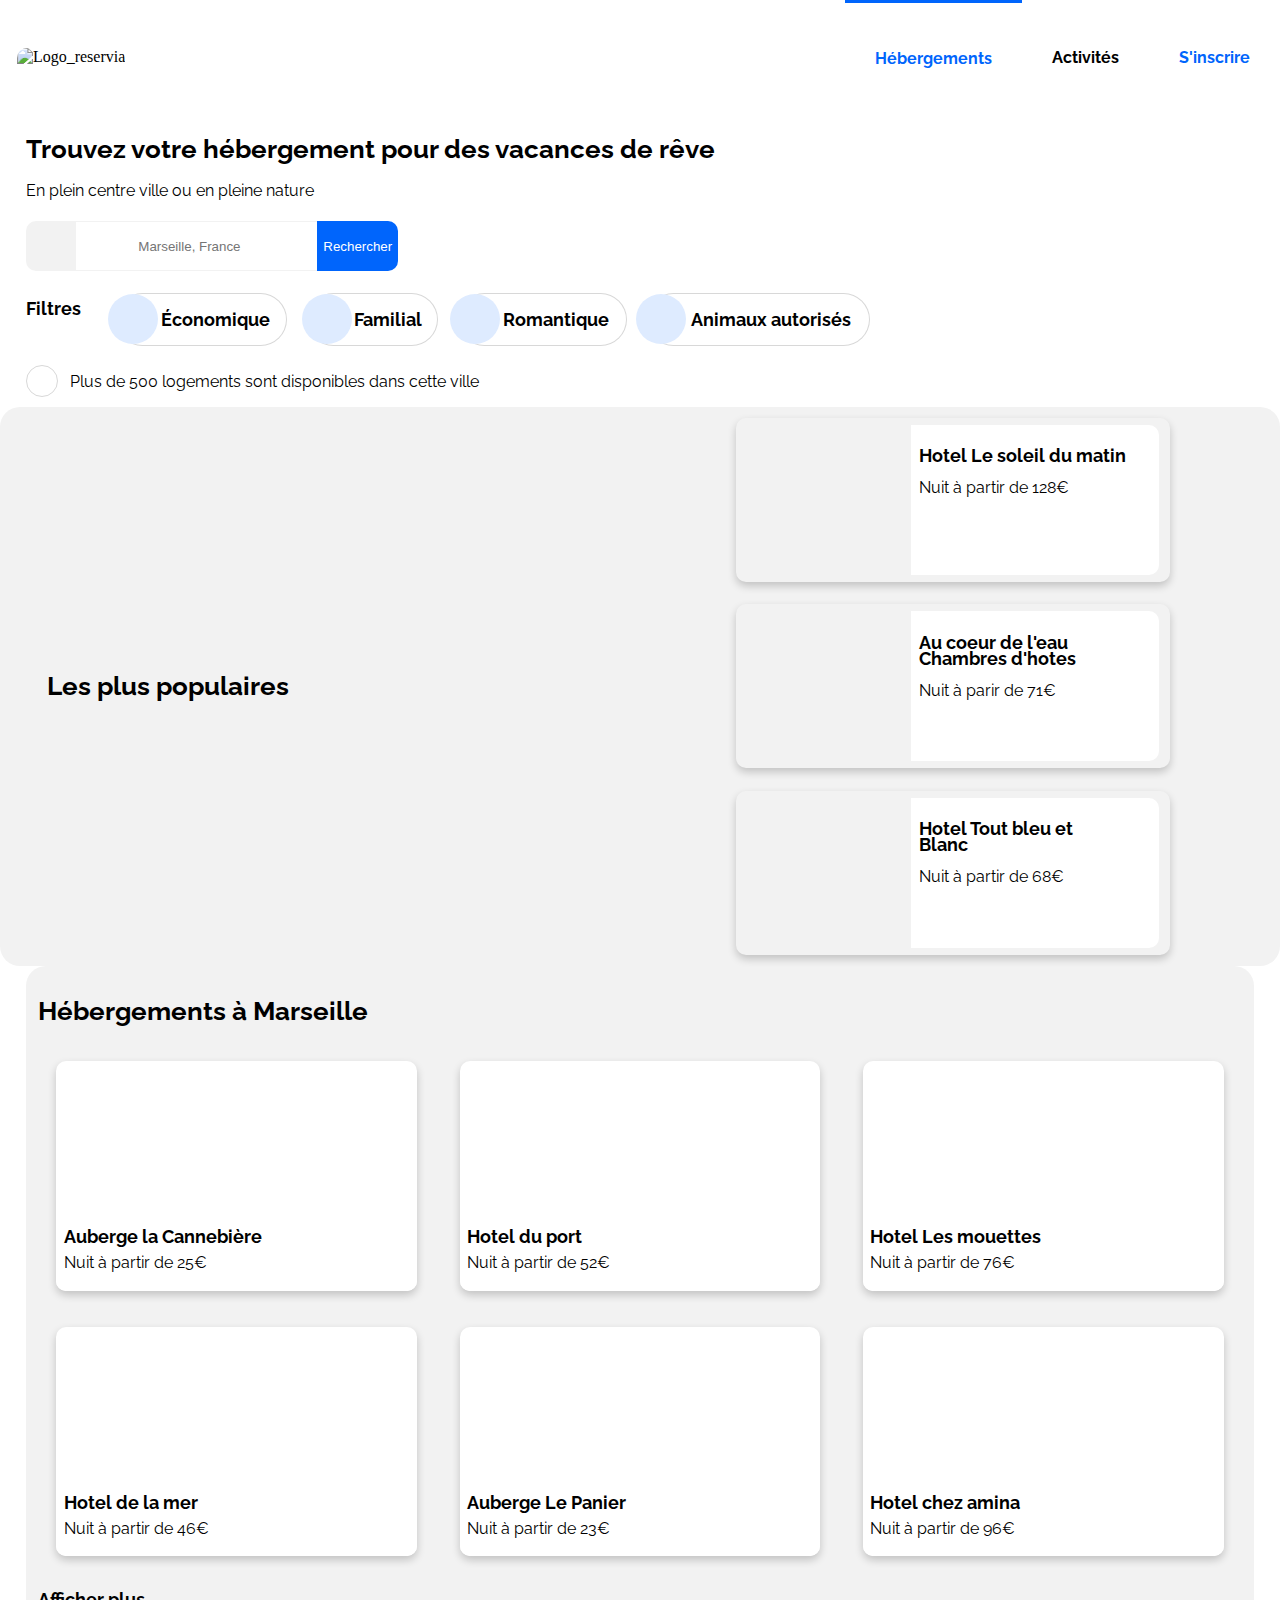
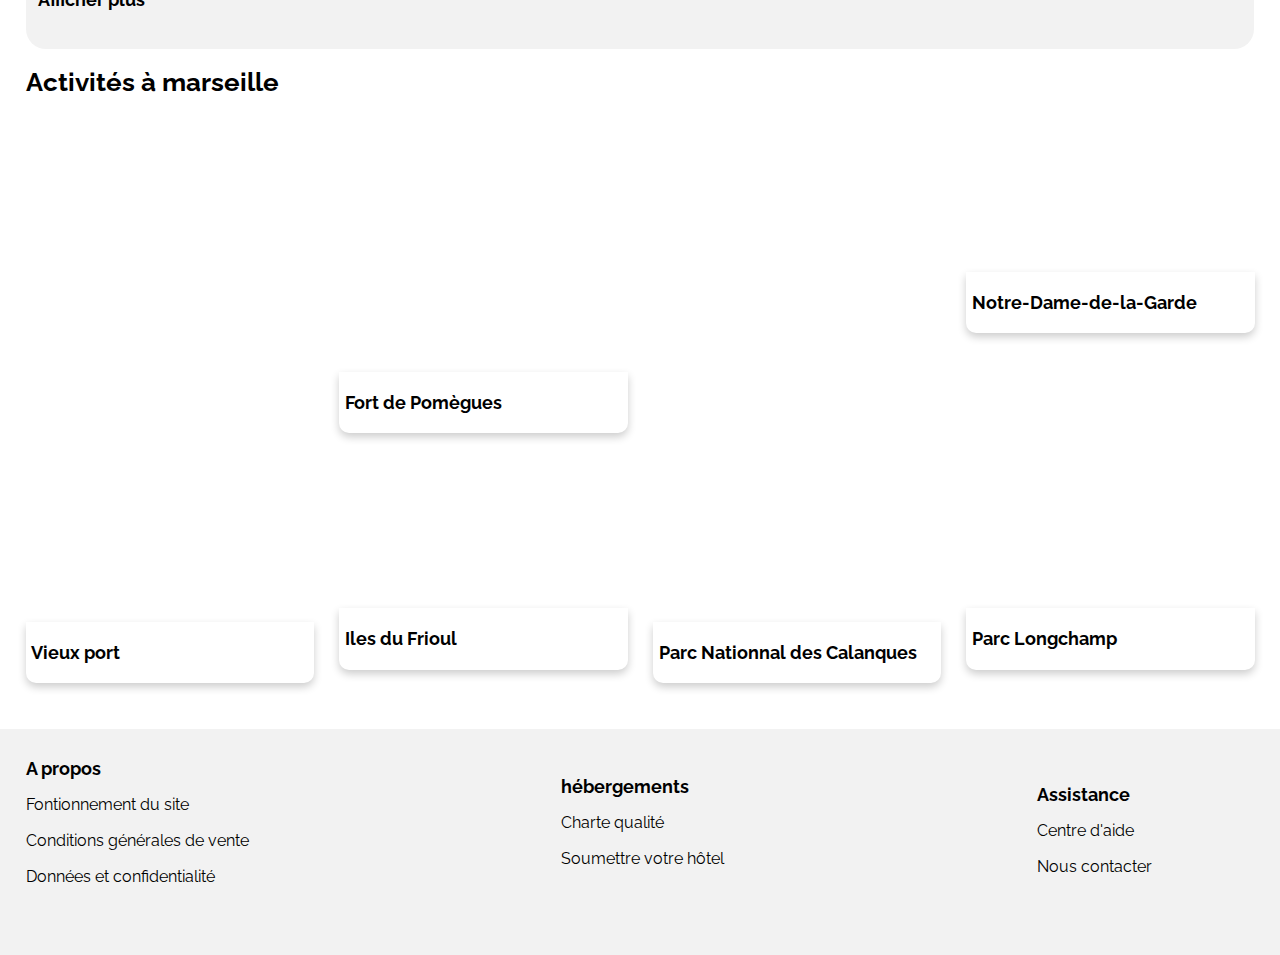
==== commit 3f0bb147: "Merge branch 'branch1' into main" ====
--- a/index.html
+++ b/index.html
@@ -1,4 +1,4 @@
-<!DOCTYPE html/>
+<!DOCTYPE >
 <html lang="fr">
 
 <head>
@@ -11,12 +11,12 @@
 
 <body>
     <header>
-        <img src="Projet_2_Reservia/images/logo/Reservia.svg" alt="Logo_reservia" />
-        <div class="entete">
+        <div class="header">
+            <div class="img_reservia"><img src="Projet_2_Reservia/images/logo/Reservia.svg" alt="Logo_reservia" /></div>
             <a class="hebergement_a_marseille_header" href="#hebergement_a_marseille">
                 <p>Hébergements</p>
             </a>
-            <a class="activite_a_marseille_header" href="#activite_a_marseille" alt=activite_a_marseille>
+            <a class="activite_a_marseille_header" href="#activite_a_marseille">
                 <p>Activités</p>
             </a>
             <a class="inscrire" href="#">
@@ -24,170 +24,184 @@
             </a>
         </div>
     </header>
-    <div class="titre_page">
-        <h1>Trouvez votre hébergement pour des vacances de rêve</h1>
-        <p>En plein centre ville ou en pleine nature</p>
-    </div>
-    <div class="recherche">
-        <div class="fas fa-map-marker-alt"></div>
-        <input type="search" placeholder="Marseille, France" />
-        <button class="button">Rechercher</button>
-    </div>
-    <nav>
-        <h2>Filtres</h2>
-        <div class="filtres">
-            <a class="filtre_card" href="#">
-                <div class="div_filtre"><i class="fas fa-money-bill-wave icon_filtre"></i></div>
-                <h2>Économique</h2>
-            </a>
-            <a class="filtre_card" href="#">
-                <div class="div_filtre"><i class="fas fa-child icon_filtre"></i></div>
-                <h2>Familial</h2>
-            </a>
-            <a class="filtre_card" href="#">
-                <div class="div_filtre"><i class="fas fa-heart icon_filtre"></i></div>
-                <h2>Romantique</h2>
-            </a>
-            <a class="filtre_card" href="#">
-                <div class="div_filtre"><i class="fas fa-dog icon_filtre"></i></div>
-                <h2>Animaux_autorisés</h2>
-            </a>
-        </div>
-    </nav>
-    <div class="info">
-        <div class="icon_info"><i class="fas fa-info"></i></div>
-        <p>Plus de 500 logements sont disponibles dans cette ville</p>
-    </div>
-    <div class="conteneur">
-        <div class="les_plus_populaires">
-            <h1>Les plus populaires</h1>
-            <div class="fas fa-chart-line"></div>
-            <div class="conteneur_card_po">
-                <a href="#" class="cardpo">
-                    <div class="populaire_img_soleil_du_matin"></div>
-                    <div class="card_text_po">
-                        <h2>Hotel Le soleil du matin</h2>
-                        <p>Nuit à partir de 128€</p>
-                        <i class="fas fa-star"></i><i class="fas fa-star"></i><i class="fas fa-star"></i><i class="fas fa-star"></i><i class="fas fa-star"></i>
-                    </div>
-                </a>
-                <a href="#" class="cardpo">
-                    <div class="populaire_img_coeur_eau"></div>
-                    <div class="card_text_po">
-                        <h2>Au coeur de l'eau<br>Chambres d'hotes</h2>
-                        <p>Nuit à parir de 71€</p>
-                        <i class="fas fa-star"></i><i class="fas fa-star"></i><i class="fas fa-star"></i><i class="fas fa-star"></i><i class="far fa-star"></i>
-                    </div>
-                </a>
-                <a href="#" class="cardpo">
-                    <div class="populaire_img_tout_bleu"></div>
-                    <div class="card_text_po">
-                        <h2>Hotel Tout bleu et<br>Blanc</h2>
-                        <p>Nuit à partir de 68€</p>
-                        <i class="fas fa-star"></i><i class="fas fa-star"></i><i class="fas fa-star"></i><i class="fas fa-star"></i><i class="far fa-star"></i>
-                    </div>
-                </a>
-            </div>
-        </div>
-
-        <div class="hebergements_a_marseille">
-            <h1 id="hebergement_a_marseille1">Hébergements à Marseille</h1>
-            <div class="conteneur_card_heb">
-                <a href="#" class="card">
-                    <div class="hebergement_img"></div>
-                    <div class="card_text">
-                        <h2>Auberge la Cannebière</h2>
-                        <p>Nuit à partir de 25€</p>
-                        <i class="fas fa-star"></i><i class="fas fa-star"></i><i class="fas fa-star"></i><i class="fas fa-star"></i><i class="far fa-star"></i>
-                    </div>
-                </a>
-                <a href="#" class="card">
-                    <div class="hebergement_img1"></div>
-                    <div class="card_text">
-                        <h2>Hotel du port</h2>
-                        <p>Nuit à partir de 52€</p>
-                        <i class="fas fa-star"></i><i class="fas fa-star"></i><i class="fas fa-star"></i><i class="fas fa-star"></i><i class="fas fa-star"></i>
-                    </div>
-                </a>
-                <a href="#" class="card">
-                    <div class="hebergement_img2"></div>
-                    <div class="card_text">
-                        <h2>Hotel Les mouettes</h2>
-                        <p>Nuit à partir de 76€</p>
-                        <i class="fas fa-star"></i><i class="fas fa-star"></i><i class="fas fa-star"></i><i class="fas fa-star"></i><i class="far fa-star"></i>
-                    </div>
-                </a>
-                <a href="#" class="card">
-                    <div class="hebergement_img3"></div>
-                    <div class="card_text">
-                        <h2>Hotel de la mer</h2>
-                        <p>Nuit à partir de 46€</p>
-                        <i class="fas fa-star"></i><i class="fas fa-star"></i><i class="fas fa-star"></i><i class="far fa-star"></i><i class="far fa-star"></i>
-                    </div>
-                </a>
-                <a href="#" class="card">
-                    <div class="hebergement_img4"></div>
-                    <div class="card_text">
-                        <h2>Auberge Le Panier</h2>
-                        <p>Nuit à partir de 23€</p>
-                        <i class="fas fa-star"></i><i class="fas fa-star"></i><i class="fas fa-star"></i><i class="fas fa-star"></i><i class="far fa-star"></i>
-                    </div>
-                </a>
-                <a href="#" class="card">
-                    <div class="hebergement_img5"></div>
-                    <div class="card_text">
-                        <h2>Hotel chez amina</h2>
-                        <p>Nuit à partir de 96€</p>
-                        <i class="fas fa-star"></i><i class="fas fa-star"></i><i class="fas fa-star"></i><i class="fas fa-star"></i><i class="fas fa-star"></i>
-                    </div>
-                </a>
-            </div>
-            <a class="afficher_plus" href="#">
-                <h2>Afficher plus</h2>
-            </a>
-        </div>
-        <div class="activités_a_marseille">
-            <h1 id="activite_a_marseille">Activités à marseille</h1>
-            <div class="conteneur_card_a_m">
-                <div class="cardac">
-                    <div class="activité_img1"></div>
-                    <div class="card_text_a_m">
-                        <h2>Vieux port</h2>
-                    </div>
-                </div>
-                <div class="cardac">
-                    <div class="activité_img2"></div>
-                    <div class="card_text_a_m">
-                        <h2>Fort de Pomègues</h2>
-                    </div>
-                </div>
-                <div class="cardac">
-                    <div class="activité_img3"></div>
-                    <div class="card_text_a_m">
-                        <h2>Iles du Frioul</h2>
-                    </div>
-                </div>
-                <div class="cardac">
-                    <div class="activité_img4"></div>
-                    <div class="card_text_a_m">
-                        <h2>Parc Nationnal des Calanques</h2>
-                    </div>
-                </div>
-                <div class="cardac">
-                    <div class="activité_img5"></div>
-                    <div class="card_text_a_m">
-                        <h2>Notre-Dame-de-la-Garde</h2>
-                    </div>
-                </div>
-                <div class="cardac">
-                    <div class="activité_img6"></div>
-                    <div class="card_text_a_m">
-                        <h2>Parc Longchamp</h2>
-                    </div>
-                </div>
-            </div>
-        </div>
-    </div>
+    <section>
+        <div class="titre_page">
+            <h1>Trouvez votre hébergement pour des vacances de rêve</h1>
+            <p>En plein centre ville ou en pleine nature</p>
+        </div>
+        <div class="recherche">
+            <div class="fas fa-map-marker-alt"></div>
+            <input type="search" placeholder="Marseille, France" />
+            <button class="button">
+                <div class="rech_bouton">Rechercher</div><i class="fas fa-search"></i>
+            </button>
+        </div>
+        <nav>
+            <h2>Filtres</h2>
+            <div class="filtres">
+                <a class="filtre_card" href="#">
+                    <div class="div_filtre"><i class="fas fa-money-bill-wave icon_filtre"></i></div>
+                    <h2>Économique</h2>
+                </a>
+                <a class="filtre_card" href="#">
+                    <div class="div_filtre"><i class="fas fa-child icon_filtre"></i></div>
+                    <h2>Familial</h2>
+                </a>
+                <a class="filtre_card" href="#">
+                    <div class="div_filtre"><i class="fas fa-heart icon_filtre"></i></div>
+                    <h2>Romantique</h2>
+                </a>
+                <a class="filtre_card" href="#">
+                    <div class="div_filtre"><i class="fas fa-dog icon_filtre"></i></div>
+                    <h2>Animaux autorisés</h2>
+                </a>
+            </div>
+        </nav>
+        <div class="info">
+            <div class="icon_info"><i class="fas fa-info"></i></div>
+            <p>Plus de 500 logements sont disponibles dans cette ville</p>
+        </div>
+        <div class="conteneur">
+            <div class="les_plus_populaires">
+                <h1>Les plus populaires</h1>
+                <div class="fas fa-chart-line"></div>
+                <div class="conteneur_card_po">
+                    <a href="#" class="cardpo">
+                        <div class="populaire_img_soleil_du_matin"></div>
+                        <div class="card_text_po">
+                            <h2>Hotel Le soleil du matin</h2>
+                            <p>Nuit à partir de 128€</p>
+                            <i class="fas fa-star"></i><i class="fas fa-star"></i><i class="fas fa-star"></i><i
+                                class="fas fa-star"></i><i class="fas fa-star"></i>
+                        </div>
+                    </a>
+                    <a href="#" class="cardpo">
+                        <div class="populaire_img_coeur_eau"></div>
+                        <div class="card_text_po">
+                            <h2>Au coeur de l'eau<br>Chambres d'hotes</h2>
+                            <p>Nuit à parir de 71€</p>
+                            <i class="fas fa-star"></i><i class="fas fa-star"></i><i class="fas fa-star"></i><i
+                                class="fas fa-star"></i><i class="far fa-star"></i>
+                        </div>
+                    </a>
+                    <a href="#" class="cardpo">
+                        <div class="populaire_img_tout_bleu"></div>
+                        <div class="card_text_po">
+                            <h2>Hotel Tout bleu et<br>Blanc</h2>
+                            <p>Nuit à partir de 68€</p>
+                            <i class="fas fa-star"></i><i class="fas fa-star"></i><i class="fas fa-star"></i><i
+                                class="fas fa-star"></i><i class="far fa-star"></i>
+                        </div>
+                    </a>
+                </div>
+            </div>
+
+            <div class="hebergements_a_marseille">
+                <h1 id="hebergement_a_marseille1">Hébergements à Marseille</h1>
+                <div class="conteneur_card_heb">
+                    <a href="#" class="card">
+                        <div class="hebergement_img"></div>
+                        <div class="card_text">
+                            <h2>Auberge la Cannebière</h2>
+                            <p>Nuit à partir de 25€</p>
+                            <i class="fas fa-star"></i><i class="fas fa-star"></i><i class="fas fa-star"></i><i
+                                class="fas fa-star"></i><i class="far fa-star"></i>
+                        </div>
+                    </a>
+                    <a href="#" class="card">
+                        <div class="hebergement_img1"></div>
+                        <div class="card_text">
+                            <h2>Hotel du port</h2>
+                            <p>Nuit à partir de 52€</p>
+                            <i class="fas fa-star"></i><i class="fas fa-star"></i><i class="fas fa-star"></i><i
+                                class="fas fa-star"></i><i class="fas fa-star"></i>
+                        </div>
+                    </a>
+                    <a href="#" class="card">
+                        <div class="hebergement_img2"></div>
+                        <div class="card_text">
+                            <h2>Hotel Les mouettes</h2>
+                            <p>Nuit à partir de 76€</p>
+                            <i class="fas fa-star"></i><i class="fas fa-star"></i><i class="fas fa-star"></i><i
+                                class="fas fa-star"></i><i class="far fa-star"></i>
+                        </div>
+                    </a>
+                    <a href="#" class="card">
+                        <div class="hebergement_img3"></div>
+                        <div class="card_text">
+                            <h2>Hotel de la mer</h2>
+                            <p>Nuit à partir de 46€</p>
+                            <i class="fas fa-star"></i><i class="fas fa-star"></i><i class="fas fa-star"></i><i
+                                class="far fa-star"></i><i class="far fa-star"></i>
+                        </div>
+                    </a>
+                    <a href="#" class="card">
+                        <div class="hebergement_img4"></div>
+                        <div class="card_text">
+                            <h2>Auberge Le Panier</h2>
+                            <p>Nuit à partir de 23€</p>
+                            <i class="fas fa-star"></i><i class="fas fa-star"></i><i class="fas fa-star"></i><i
+                                class="fas fa-star"></i><i class="far fa-star"></i>
+                        </div>
+                    </a>
+                    <a href="#" class="card">
+                        <div class="hebergement_img5"></div>
+                        <div class="card_text">
+                            <h2>Hotel chez amina</h2>
+                            <p>Nuit à partir de 96€</p>
+                            <i class="fas fa-star"></i><i class="fas fa-star"></i><i class="fas fa-star"></i><i
+                                class="fas fa-star"></i><i class="fas fa-star"></i>
+                        </div>
+                    </a>
+                </div>
+                <div class="afficher_plus"><a class="afficher_plus" href="#">
+                    <h2>Afficher plus</h2>
+                </a>
+                </div>
+            </div>
+            <div class="activites_a_marseille">
+                <h1 id="activite_a_marseille">Activités à marseille</h1>
+                <div class="conteneur_card_a_m">
+                    <div class="cardac">
+                        <div class="activite_img1"></div>
+                        <div class="card_text_a_m">
+                            <h2>Vieux port</h2>
+                        </div>
+                    </div>
+                    <div class="cardac">
+                        <div class="activite_img2"></div>
+                        <div class="card_text_a_m">
+                            <h2>Fort de Pomègues</h2>
+                        </div>
+                    </div>
+                    <div class="cardac">
+                        <div class="activite_img3"></div>
+                        <div class="card_text_a_m">
+                            <h2>Iles du Frioul</h2>
+                        </div>
+                    </div>
+                    <div class="cardac">
+                        <div class="activite_img4"></div>
+                        <div class="card_text_a_m">
+                            <h2>Parc Nationnal des Calanques</h2>
+                        </div>
+                    </div>
+                    <div class="cardac">
+                        <div class="activite_img5"></div>
+                        <div class="card_text_a_m">
+                            <h2>Notre-Dame-de-la-Garde</h2>
+                        </div>
+                    </div>
+                    <div class="cardac">
+                        <div class="activite_img6"></div>
+                        <div class="card_text_a_m">
+                            <h2>Parc Longchamp</h2>
+                        </div>
+                    </div>
+                </div>
+            </div>
+        </div>
+    </section>
     <footer>
         <div class="packfooter">
             <div class="pack1">
@@ -216,7 +230,7 @@
                 <a class="a_footer" href="#">
                     <p>Centre d'aide</p>
                 </a>
-                <a class="nous_contacter" href="mailto:ag@hotmail.fr" alt="nous_contacter">Nous contacter</a>
+                <a class="nous_contacter" href="mailto:ag@hotmail.fr">Nous contacter</a>
             </div>
         </div>
     </footer>
--- a/style2.css
+++ b/style2.css
@@ -1,339 +1,346 @@
-    @font-face {
-    font-family: Raleway;
-    src: url(Raleway/Raleway-VariableFont_wght.ttf)
+@font-face {
+font-family: Raleway;
+src: url(Raleway/Raleway-VariableFont_wght.ttf)
 }
 
 a,
 h1,
 h2,
 p {
-    font-family: Raleway, Impact, "Arial Black", Arial, Verdana, sans-serif;
+font-family: Raleway, Impact, "Arial Black", Arial, Verdana, sans-serif;
 }
 
 a,
 p {
-    font-size: 18px;
+font-size: 18px;
 }
 
 h1 {
-    font-weight: 700;
-    font-size: 26px
+font-weight: 700;
+font-size: 26px;
 }
 
 h2 {
-    font-weight: 700;
-    font-size: 18px;
-    font-weight: 700;
-    font-weight: bold;
+font-weight: 700;
+font-size: 18px;
+font-weight: bold;
+}
+
+body {
+margin: 0; padding: 0; 
 }
 
 i {
-    color: #0065fc
-}
-
-body {
-    padding: 2%
-}
-
-header {
-    display: flex;
-    align-items: center;
-    justify-content: space-between
-}
-
-.entete {
-    display: flex;
-    align-items: center;
-    justify-content: space-around;
-    width: 30%
+color: #0065fc;
+}
+
+/* header utilisation css Grid + Flexbox pour placer le logo */
+
+.header {
+display: grid;
+text-align: center;
+align-items: center;
+justify-content: center;
+grid-template-columns: 1fr auto auto auto;
+}
+
+.img_reservia{
+display: flex;
+flex-wrap: wrap;
+margin-left: 2%;
 }
 
 .hebergement_a_marseille_header {
-    border-top: solid 3px #0065fc;
-    color: #0065fc;
-    text-decoration: none;
-    font-weight: 700;
+border-top: solid 3px #0065fc;
+color: #0065fc;
+text-decoration: none;
+font-weight: 700;
+text-align: center;
+padding: 30px;
+
 }
 
 .activite_a_marseille_header {
-    color: black;
-    font-weight: 700;
-    text-decoration: none
+color: black;
+font-weight: 700;
+text-decoration: none;
+text-align: center;
+padding: 30px;
 }
 
 .inscrire {
-    color: #0065fc;
-    font-weight: 700;
-    text-decoration: none;
-    font-weight: 700
-}
+color: #0065fc;
+font-weight: 700;
+text-decoration: none;
+text-align: center;
+padding: 30px;
+}
+/* Titre de la Page */
+
+.titre_page
+{
+    margin-left: 2%;
+}
+
+/* Bouton recherche */
 
 .recherche {
-    height: 60px;
-    display: flex;
-    align-items: center;
-    align-content: center;
-    margin-bottom: .5%
+height: 60px;
+display: flex;
+align-items: center;
+align-content: center;
+margin-bottom: .5%;
+margin-left: 2%;
 }
 
 .fa-map-marker-alt {
-    background-color: #f2f2f2;
-    display: flex;
-    justify-content: space-around;
-    align-items: center;
-    align-content: center;
-    height: 50px;
-    width: 50px;
-    border-radius: 10px 0 0 10px
+background-color: #f2f2f2;
+display: flex;
+justify-content: space-around;
+align-items: center;
+align-content: center;
+height: 50px;
+width: 50px;
+border-radius: 10px 0 0 10px;
 }
 
 input {
-    border: none;
-    height: 50px;
-    padding-left: 5%
+border: none;
+height: 50px;
+padding-left: 5%;
+border-top: solid 1px #f2f2f2;
+border-bottom: solid 1px #f2f2f2;
 }
 
 .button {
-    background-color: #0065fc;
-    color: #fff;
-    height: 50px;
-    border-radius: 0 10px 10px 0
-}
+background-color: #0065fc;
+height: 50px;
+border-radius: 0 10px 10px 0;
+border: none;
+}
+
+.rech_bouton {
+display: flex;
+justify-content: center;
+align-content: center;
+color: white;
+}
+
+.fa-search {
+display: none;
+color: white;
+}
+
+/* Navigation / Filtres */
 
 nav {
-    display: flex
+display: flex;
+margin-left: 2%;
 }
 
 .icon_filtre {
-    background-color: #deebff;
-    display: flex;
-    justify-content: space-around;
-    align-items: center;
-    align-content: center;
-    height: 50px;
-    width: 50px;
-    border-radius: 30px
+background-color: #deebff;
+display: flex;
+justify-content: space-around;
+align-items: center;
+align-content: center;
+height: 50px;
+width: 50px;
+border-radius: 30px;
 }
 
 .filtre_card h2 {
-    margin-left: 2%;
-    padding-right: 8%
+margin-left: 2%;
+padding-right: 8%;
 }
 
 .filtres {
-    display: flex;
-    align-items: flex-start;
-    width: 60%;
-    padding-left: 2%;
-    justify-content: space-around
+display: flex;
+align-items: flex-start;
+width: 60%;
+padding-left: 2%;
+justify-content: space-around;
 }
 
 .filtre_card {
-    color: black;
-    border: solid 1px #d8d8d8;
-    border-radius: 30px;
-    padding-right: 1%;
-    text-decoration: none;
-    display: flex;
-    border-left: none;
-    justify-content: center;
-    align-items: center;
-    font-weight: bold;
+color: black;
+border: solid 1px #d8d8d8;
+border-radius: 30px;
+padding-right: 1%;
+text-decoration: none;
+display: flex;
+border-left: none;
+justify-content: center;
+align-items: center;
+font-weight: bold;
+}
+
+.filtre_card h2 {
+white-space: nowrap;
 }
 
 .icon_info {
-    display: flex;
-    align-items: center;
-    align-content: center;
-    margin-right: 1%;
-    padding: .5%;
-    width: 10px;
-    height: 10px;
-    border-radius: 40px;
-    border: solid 1px #d8d8d8
+display: flex;
+align-items: center;
+justify-content: center;
+margin-right: 1%;
+width: 30px;
+height: 30px;
+border-radius: 40px;
+border: solid 1px #d8d8d8;
+min-width: 30px;
+min-height: 30px;
 }
 
 a:hover {
-    text-decoration: none;
-    color: white;
-}
-
-<<<<<<< HEAD
-body {
-    background-color: #f2f2f2;
-    width: 100%;
-    height: 100;
-    margin: 1%;
-=======
+text-decoration: none;
+transform: scale(1.1);
+}
+
+.cardpo:hover,
+.card:hover {
+transform: rotate(10deg);
+}
+
+/* Ligne Info  */
+
 .info {
-    display: flex;
-    justify-content: flex-start;
-    align-items: center
->>>>>>> branch1
-}
+display: flex;
+justify-content: flex-start;
+align-items: center;
+margin-left: 2%;
+}
+
+/* Conteneur des trois groupe de card (utilisation Flexbox) */
 
 .conteneur {
-    display: flex;
-    flex-wrap: wrap;
-<<<<<<< HEAD
-    justify-content: space-evenly;
-=======
->>>>>>> branch1
-    width: 100%;
-    justify-content: space-between
+display: flex;
+flex-wrap: wrap;
+width: 100%;
+justify-content: space-between;
 }
 
 img {
-    border-radius: 10px 10px 0 0;
-    max-width: 50%;
-    height: auto
-}
+border-radius: 10px 10px 0 0;
+max-width: 50%;
+height: auto;
+}
+
+/* Carte "les plus populaires" */
 
 .conteneur_card_po {
-    display: flex;
-    justify-content: space-around;
-    flex-wrap: wrap;
-    width: 100%
+display: flex;
+justify-content: space-around;
+flex-wrap: wrap;
+width: auto;
+height: auto;
 }
 
 .les_plus_populaires {
-    order: 2;
-    background-color: #f2f2f2;
-    width: 35%;
-    display: flex;
-    flex-wrap: wrap;
-    justify-content: center;
-    border-radius: 20px
+order: 2;
+background-color: #f2f2f2;
+width: 30%;
+margin-right: 2%;
+display: flex;
+flex-wrap: wrap;
+justify-content: center;
+align-items: center;
+border-radius: 20px;
 }
 
 .fa-chart-line {
-    padding-left: 30%;
-    align-items: center;
-    display: flex;
-    justify-items: center
-}
-
-.cardpo {
-    display: flex;
-    flex-wrap: column wrap-reverse;
-    margin: 2%;
-    height: 150px;
-    width: 60%;
-    border-radius: 5%;
-    box-shadow: 0 4px 8px 0 rgba(0, 0, 0, .2);
-}
-
-.card_text_po {
-    color: black;
-    line-height: 100%;
-    padding: 2%;
-    width: 60%;
-    border-radius: 0 10px 10px 0;
-    background-color: #fff;
-}
-
-a.cardpo:link {
-    text-decoration: none;
-}
-
-.populaire_img_soleil_du_matin {
-    background-image: url(Projet_2_Reservia/images/hebergements/4_small/emile-guillemot-Bj_rcSC5XfE-unsplash.jpg);
-}
-
-.populaire_img_coeur_eau {
-    background-image: url(Projet_2_Reservia/images/hebergements/4_small/aw-creative-VGs8z60yT2c-unsplash.jpg);
-}
-
-.populaire_img_tout_bleu {
-    background-image: url(Projet_2_Reservia/images/hebergements/4_small/febrian-zakaria-sjvU0THccQA-unsplash.jpg);
+padding-left: 30%;
+align-items: center;
+display: flex;
+justify-items: center;
 }
 
 .populaire_img_coeur_eau,
 .populaire_img_soleil_du_matin,
 .populaire_img_tout_bleu {
-    background-size: cover;
-    background-position: center;
-    text-decoration: none;
-    height: 150px;
-    width: 40%;
-    border-radius: 10px 0 0 10px;
-}
+background-size: cover;
+background-position: center;
+text-decoration: none;
+height: 150px;
+width: 40%;
+border-radius: 10px 0 0 10px;
+}
+
+.cardpo {
+display: flex;
+flex-wrap: wrap-reverse;
+margin: 2%;
+padding: 7px;
+height: 150px;
+width: 75%;
+border-radius: 10px;
+box-shadow: 0 4px 8px 0 rgba(0, 0, 0, .2);
+}
+
+.card_text_po {
+color: black;
+line-height: 100%;
+padding: 2%;
+width: 55%;
+border-radius: 0 10px 10px 0;
+background-color: #fff;
+}
+
+a.cardpo:link {
+text-decoration: none;
+}
+
+.populaire_img_soleil_du_matin {
+background-image: url(Projet_2_Reservia/images/hebergements/4_small/emile-guillemot-Bj_rcSC5XfE-unsplash.jpg);
+}
+
+.populaire_img_coeur_eau {
+background-image: url(Projet_2_Reservia/images/hebergements/4_small/aw-creative-VGs8z60yT2c-unsplash.jpg);
+}
+
+.populaire_img_tout_bleu {
+background-image: url(Projet_2_Reservia/images/hebergements/4_small/febrian-zakaria-sjvU0THccQA-unsplash.jpg);
+}
+
+/* Carte Hebergement a Marseille */
 
 .hebergements_a_marseille {
-    background-color: #f2f2f2;
-    text-decoration: none;
-    order: 1;
-<<<<<<< HEAD
-    width: 55%;
-    height: 50%;
-    border: solid 1px red
-=======
-    padding-left: 1%;
-    padding-right: 1%;
-    width: 60%;
-    border-radius: 20px
+background-color: #f2f2f2;
+text-decoration: none;
+order: 1;
+padding-left: 1%;
+padding-right: 1%;
+padding-top: 1%;
+width: 60%;
+border-radius: 20px;
+margin-left: 2%;
 }
 
 .card {
-    width: 30%;
-    margin: 1.5%;
-    box-shadow: 0 4px 4px 0 #fff;
-    box-shadow: 0 4px 8px 0 rgba(0, 0, 0, .2);
-    border-radius: 10px;
+width: 30%;
+margin: 1.5%;
+box-shadow: 0 4px 4px 0 #fff;
+box-shadow: 0 4px 8px 0 rgba(0, 0, 0, .2);
+border-radius: 10px;
+background-color: white;
 }
 
 a.card:link {
-    text-decoration: none;
->>>>>>> branch1
+text-decoration: none;
 }
 
 .conteneur_card_heb {
-    display: flex;
-    flex-wrap: wrap;
-<<<<<<< HEAD
-    justify-content: space-around;
-    border: solid 1px #00f;
-=======
-    justify-content: space-between
->>>>>>> branch1
+display: flex;
+flex-wrap: wrap;
+justify-content: space-between;
 }
 
 .card_text {
-    color: black;
-    line-height: 60%;
-    padding: 2%;
-    border-radius: 0 0 10px 10px;
-    background-color: #fff;
-    padding-: 3px;
-}
-
-.hebergement_img {
-    background-image: url(Projet_2_Reservia/images/hebergements/4_small/marcus-loke-WQJvWU_HZFo-unsplash.jpg);
-    background-size: cover;
-    background-position: center;
-    height: 120px;
-    padding: 2%;
-    border-radius: 10px 10px 0 0
-}
-
-.hebergement_img1 {
-    background-image: url(Projet_2_Reservia/images/hebergements/4_small/fred-kleber-gTbaxaVLvsg-unsplash.jpg);
-}
-
-.hebergement_img2 {
-    background-image: url(Projet_2_Reservia/images/hebergements/4_small/reisetopia-B8WIgxA_PFU-unsplash.jpg);
-}
-
-.hebergement_img3 {
-    background-image: url(Projet_2_Reservia/images/hebergements/4_small/annie-spratt-Eg1qcIitAuA-unsplash.jpg);
-}
-
-.hebergement_img4 {
-    background-image: url(Projet_2_Reservia/images/hebergements/4_small/nicate-lee-kT-ZyaiwBe0-unsplash.jpg);
-}
-
-.hebergement_img5 {
-    background-image: url(Projet_2_Reservia/images/hebergements/4_small/febrian-zakaria-M6S1WvfW68A-unsplash.jpg);
+color: black;
+line-height: 60%;
+padding: 2%;
+border-radius: 0 0 10px 10px;
+background-color: #fff;
 }
 
 .hebergement_img,
@@ -342,273 +349,399 @@
 .hebergement_img3,
 .hebergement_img4,
 .hebergement_img5 {
-    background-size: cover;
-    background-position: center;
-    height: 120px;
-    padding: 2%;
-    border-radius: 10px 10px 0 0
+background-size: cover;
+background-position: center;
+height: 120px;
+padding: 2%;
+margin: 2%;
+border-radius: 10px 10px 0 0;
+}
+
+.hebergement_img {
+background-image: url(Projet_2_Reservia/images/hebergements/4_small/marcus-loke-WQJvWU_HZFo-unsplash.jpg);
+}
+
+.hebergement_img1 {
+background-image: url(Projet_2_Reservia/images/hebergements/4_small/fred-kleber-gTbaxaVLvsg-unsplash.jpg);
+}
+
+.hebergement_img2 {
+background-image: url(Projet_2_Reservia/images/hebergements/4_small/reisetopia-B8WIgxA_PFU-unsplash.jpg);
+}
+
+.hebergement_img3 {
+background-image: url(Projet_2_Reservia/images/hebergements/4_small/annie-spratt-Eg1qcIitAuA-unsplash.jpg);
+}
+
+.hebergement_img4 {
+background-image: url(Projet_2_Reservia/images/hebergements/4_small/nicate-lee-kT-ZyaiwBe0-unsplash.jpg);
+}
+
+.hebergement_img5 {
+background-image: url(Projet_2_Reservia/images/hebergements/4_small/febrian-zakaria-M6S1WvfW68A-unsplash.jpg);
 }
 
 .afficher_plus {
-    color: black;
-    text-decoration: none
-}
-
-.activités_a_marseille {
-    order: 3;
-    display: flex;
-    flex-wrap: wrap;
-    justify-content: space-between;
-    height: 680px;
-    width: 100%
+color: black;
+text-decoration: none;
+padding-bottom: 2%;
+}
+
+/* Carte Activité a Marseille */
+
+.activites_a_marseille {
+order: 3;
+display: flex;
+flex-wrap: wrap;
+justify-content: space-between;
+height: 680px;
+width: 100%;
+margin-left: 2%;
 }
 
 .cardac {
-    box-shadow: 0 4px 8px 0 #fff;
-    width: 23%;
-    margin-bottom: 2%
+box-shadow: 0 4px 8px 0 #fff;
+width: 23%;
+margin-bottom: 2%;
 }
 
 .card_text_a_m {
-    color: black;
-    line-height: 30%;
-    padding: 2%;
-    background-color: #fff;
-    box-shadow: 0 4px 8px 0 rgba(0, 0, 0, .2);
-    border-radius: 0 0 10px 10px
+color: black;
+line-height: 30%;
+padding: 2%;
+background-color: #fff;
+box-shadow: 0 4px 8px 0 rgba(0, 0, 0, .2);
+border-radius: 0 0 10px 10px;
 }
 
 .conteneur_card_a_m {
-    display: flex;
-    flex-direction: column;
-    flex-wrap: wrap;
-    width: 100%;
-    height: 600px
-}
-
-.activité_img1 {
-    background-image: url(Projet_2_Reservia/images/activites/4_small/reno-laithienne-QUgJhdY5Fyk-unsplash.jpg);
-<<<<<<< HEAD
-    background-size: cover;
-    background-position: center;
-    height: 400px;
-    width: 100%;
-    border-radius: 10px 10px 10px 10px;
-    border: solid #ff4500
-=======
->>>>>>> branch1
-}
-
-.activité_img2 {
-    background-image: url(Projet_2_Reservia/images/activites/4_small/paul-hermann-QFTrLdQIRhI-unsplash.jpg);
-}
-
-.activité_img3 {
-    background-image: url(Projet_2_Reservia/images/activites/4_small/kevin-hikari-rV_Qd1l-VXg-unsplash.jpg);
-}
-
-.activité_img4 {
-    background-image: url(Projet_2_Reservia/images/activites/4_small/kilyan-sockalingum-NR8-cBCN3aI-unsplash.jpg);
-}
-
-.activité_img5 {
-    background-image: url(Projet_2_Reservia/images/activites/4_small/florian-wehde-xW9e8gdotxI-unsplash.jpg);
-}
-
-.activité_img6 {
-    background-image: url(Projet_2_Reservia/images/activites/4_small/lena-paulin-wH2-EJoDcV0-unsplash.jpg);
-}
-
-.activité_img1,
-.activité_img4 {
-    background-size: cover;
-    background-position: center;
-    height: 500px;
-    border-radius: 10px 10px 0 0
-}
-
-.activité_img3,
-.activité_img5 {
-    background-size: cover;
-    background-position: center;
-    height: 150px;
-    border-radius: 10px 10px 0 0
-}
-
-.activité_img2,
-.activité_img6 {
-    background-size: cover;
-    background-position: center;
-    height: 250px;
-    border-radius: 10px 10px 0 0
-}
+display: flex;
+flex-direction: column;
+flex-wrap: wrap;
+width: 100%;
+height: 600px;
+}
+
+.activite_img1 {
+background-image: url(Projet_2_Reservia/images/activites/4_small/reno-laithienne-QUgJhdY5Fyk-unsplash.jpg);
+}
+
+.activite_img2 {
+background-image: url(Projet_2_Reservia/images/activites/4_small/paul-hermann-QFTrLdQIRhI-unsplash.jpg);
+}
+
+.activite_img3 {
+background-image: url(Projet_2_Reservia/images/activites/4_small/kevin-hikari-rV_Qd1l-VXg-unsplash.jpg);
+}
+
+.activite_img4 {
+background-image: url(Projet_2_Reservia/images/activites/4_small/kilyan-sockalingum-NR8-cBCN3aI-unsplash.jpg);
+}
+
+.activite_img5 {
+background-image: url(Projet_2_Reservia/images/activites/4_small/florian-wehde-xW9e8gdotxI-unsplash.jpg);
+}
+
+.activite_img6 {
+background-image: url(Projet_2_Reservia/images/activites/4_small/lena-paulin-wH2-EJoDcV0-unsplash.jpg);
+}
+
+.activite_img1,
+.activite_img4 {
+background-size: cover;
+background-position: center;
+height: 500px;
+border-radius: 10px 10px 0 0;
+}
+
+.activite_img3,
+.activite_img5 {
+background-size: cover;
+background-position: center;
+height: 150px;
+border-radius: 10px 10px 0 0;
+}
+
+.activite_img2,
+.activite_img6 {
+background-size: cover;
+background-position: center;
+height: 250px;
+border-radius: 10px 10px 0 0;
+}
+
+/* Footer */
 
 .packfooter {
-    background-color: #f2f2f2;
-    width: 100%;
-    display: flex;
-    align-items: center;
-    justify-content: flex-start
+background-color: #f2f2f2;
+width: 100%;
+display: flex;
+align-items: center;
+justify-content: flex-start;
 }
 
 .pack1,
 .pack2,
 .pack3 {
-    margin-left: 1%;
-    padding-right: 15%
+margin-left: 2%;
+padding-right: 10%;
 }
 
 .a_footer {
-    color: black;
-    text-decoration: none;
+color: black;
+text-decoration: none;
 }
 
 .nous_contacter {
-    text-decoration: none;
-    color: black;
-}
-
+text-decoration: none;
+color: black;
+}
 
 /* Media Queries tablette  */
 
 @media screen and (max-width: 1321px) {
-    .entete {
-        width: 50%;
-        justify-content: space-between;
-    }
-    .titre_page {
-        margin-top: 50px;
-    }
-    .nav {
-        display: flex;
-        flex-direction: row;
-    }
-    .filtres {
-        display: flex;
-        flex-wrap: wrap;
-        width: 100%;
-        justify-content: flex-start;
-        font-size: 10px;
-    }
-    .filtre_card {
-        margin: 10px;
-    }
-    .conteneur {
-        display: unset;
-    }
-    .les_plus_populaires {
-        width: auto;
-    }
-    .hebergements_a_marseille {
-        width: auto;
-    }
-    .activités_a_marseille {
-        display: flex;
-        flex-wrap: wrap;
-        width: auto;
-    }
-    .card_text_a_m {
-        line-height: 20px;
-    }
-    .packfooter {
-        display: flex;
-        flex-wrap: wrap;
-        justify-content: space-between;
-        width: auto;
-        align-items: center;
-        align-content: center;
-    }
-    .pack1,
-    .pack2,
-    .pack3 {
-        margin-top: 15px;
-        line-height: 20px;
-    }
-    @media screen and (max-width: 738px) {
-        a,
-        p {
-            font-size: 18px;
-            text-decoration: none;
-        }
-        .entete {
-            width: 75%;
-            display: flex;
-            flex-wrap: wrap;
-            justify-content: space-evenly
-        }
-        .recherche {
-            width: auto;
-            margin-top: 10%;
-            margin-bottom: 10%;
-        }
-        .input {
-            width: auto;
-        }
-        nav {
-            display: flex;
-            flex-wrap: wrap;
-            width: auto;
-            height: auto;
-            justify-content: flex-start;
-            margin-bottom: 10%;
-        }
-        .filtres {
-            width: auto;
-            display: flex;
-            flex-wrap: wrap;
-            justify-content: space-between;
-        }
-        .filtre_card {
-            margin: 3px;
-        }
-        .cardpo {
-            width: 100%;
-            height: auto;
-        }
-        .conteneur_card_po {
-            width: auto;
-            height: auto;
-        }
-        .hebergements_a_marseille {
-            height: auto;
-            width: auto;
-        }
-        .conteneur_card_heb {
-            display: flex;
-            flex-wrap: wrap;
-            height: auto;
-        }
-        .card {
-            width: 100%;
-            height: auto;
-        }
-        .activités_a_marseille {
-            height: auto;
-            width: auto;
-        }
-        .conteneur_card_a_m {
-            display: flex;
-            flex-wrap: wrap;
-            width: 100%;
-            height: auto;
-        }
-        .cardac {
-            width: 100%;
-        }
-        .activité_img1,
-        .activité_img2,
-        .activité_img3,
-        .activité_img4,
-        .activité_img5,
-        .activité_img6 {
-            height: 150px;
-        }
-        .packfooter {
-            width: 100%;
-        }
-        .pack1,
-        .pack2,
-        .pack3 {
-            width: 90%;
-        }
-    }+a,
+p {
+font-size: 16px;
+text-decoration: none;
+}
+.titre_page {
+margin-top: 20px;
+}
+.nav {
+display: flex;
+flex-direction: row;
+}
+.filtres {
+display: flex;
+flex-wrap: wrap;
+width: 100%;
+justify-content: flex-start;
+font-size: 10px;
+}
+.filtre_card {
+margin: 10px;
+}
+.conteneur {
+display: unset;
+}
+.les_plus_populaires {
+width: 100%;
+}
+.conteneur_card_po{
+    width: auto;
+}
+.hebergements_a_marseille {
+width: auto;
+margin-right: 2%;
+}
+.activites_a_marseille {
+display: flex;
+flex-wrap: wrap;
+width: auto;
+}
+.card_text_a_m {
+line-height: 20px;
+}
+.packfooter {
+display: flex;
+flex-wrap: wrap;
+justify-content: space-between;
+width: 100%;
+align-items: center;
+align-content: center;
+padding-bottom: 4%;
+}
+.pack1,
+.pack2,
+.pack3 {
+margin-top: 15px;
+line-height: 20px;
+}
+}
+
+/* Media Queries phone  */
+@media screen and (max-width: 738px) {
+a,
+p {
+font-size: 18px;
+text-decoration: none;
+}
+
+.titre_page,
+.nav,
+.recherche,
+.les_plus_populaires,
+.hebergements_a_marseille,
+.activites_a_marseille,
+.packfooter{
+    padding: 4%;
+}
+
+.titre_page{
+    margin-left: 0;
+}
+
+.recherche {
+width: auto;
+}
+.input {
+width: auto;
+}
+.button {
+background-color: #0065fc;
+color: #0065fc;
+height: 50px;
+width: 50px;
+border-radius: 10px;
+border: none;
+}
+.rech_bouton {
+display: flex;
+justify-content: center;
+align-content: center;
+color: white;
+display: none;
+}
+.fa-search {
+display: flex;
+justify-content: center;
+align-content: center;
+color: white;
+}
+nav {
+display: flex;
+flex-wrap: wrap;
+width: auto;
+height: auto;
+justify-content: flex-start;
+margin-bottom: 10%;
+padding: 2%;
+}
+.filtres {
+width: auto;
+display: flex;
+flex-wrap: wrap;
+justify-content: space-between;
+padding: 2%;
+}
+
+.filtre_card {
+margin: 3px;
+}
+
+.info{
+    padding: 2%;
+}
+.cardpo {
+width: 100%;
+height: auto;
+}
+.les_plus_populaires {
+display: flex;
+justify-content: start;
+width: auto;
+border-radius: 0;
+}
+.fa-chart-line {
+padding-left: 20%;
+}
+.conteneur_card_po {
+width: auto;
+height: auto;
+}
+.hebergements_a_marseille {
+height: auto;
+width: auto;
+background-color: white ;
+}
+.conteneur_card_heb {
+display: flex;
+flex-wrap: wrap;
+height: auto;
+}
+
+.hebergement_img,
+.hebergement_img1,
+.hebergement_img2,
+.hebergement_img3,
+.hebergement_img4,
+.hebergement_img5 {
+margin: 0%;
+}
+
+.card {
+width: 100%;
+height: auto;
+}
+.activites_a_marseille {
+height: auto;
+width: auto;
+margin-right: 2%;
+}
+.conteneur_card_a_m {
+display: flex;
+flex-wrap: wrap;
+width: 100%;
+height: auto;
+}
+.cardac {
+width: 100%;
+}
+.activite_img1,
+.activite_img2,
+.activite_img3,
+.activite_img4,
+.activite_img5,
+.activite_img6 {
+height: 150px;
+width: 100%;
+}
+.packfooter {
+width: auto;
+padding-bottom: 8%;
+}
+
+.pack1,
+.pack2,
+.pack3 {
+width: 100%;
+}
+}
+
+/* Media Queries Pour le Header */
+
+@media screen and (max-width: 653px) {
+.header{
+    grid-template-columns: 1fr 1fr;
+    grid-template-rows: 100px 50px;
+}
+
+.img_reservia{
+    padding: 6%;
+}
+
+.hebergement_a_marseille_header{
+    grid-column-start: 1;
+    grid-row-start: -2;
+    border-top: none;
+    border-bottom: solid 3px #0065fc;
+    padding-bottom: 2%;
+    padding-top: 2%;
+}
+
+.inscrire{
+    grid-column-start: 2;
+    grid-row-start: -3;
+    text-align: right;
+
+}
+
+.activite_a_marseille_header{
+    border-bottom: solid 3px #f2f2f2;
+    padding-bottom: 2%;
+    padding-top: 2%;
+}
+}
+
+
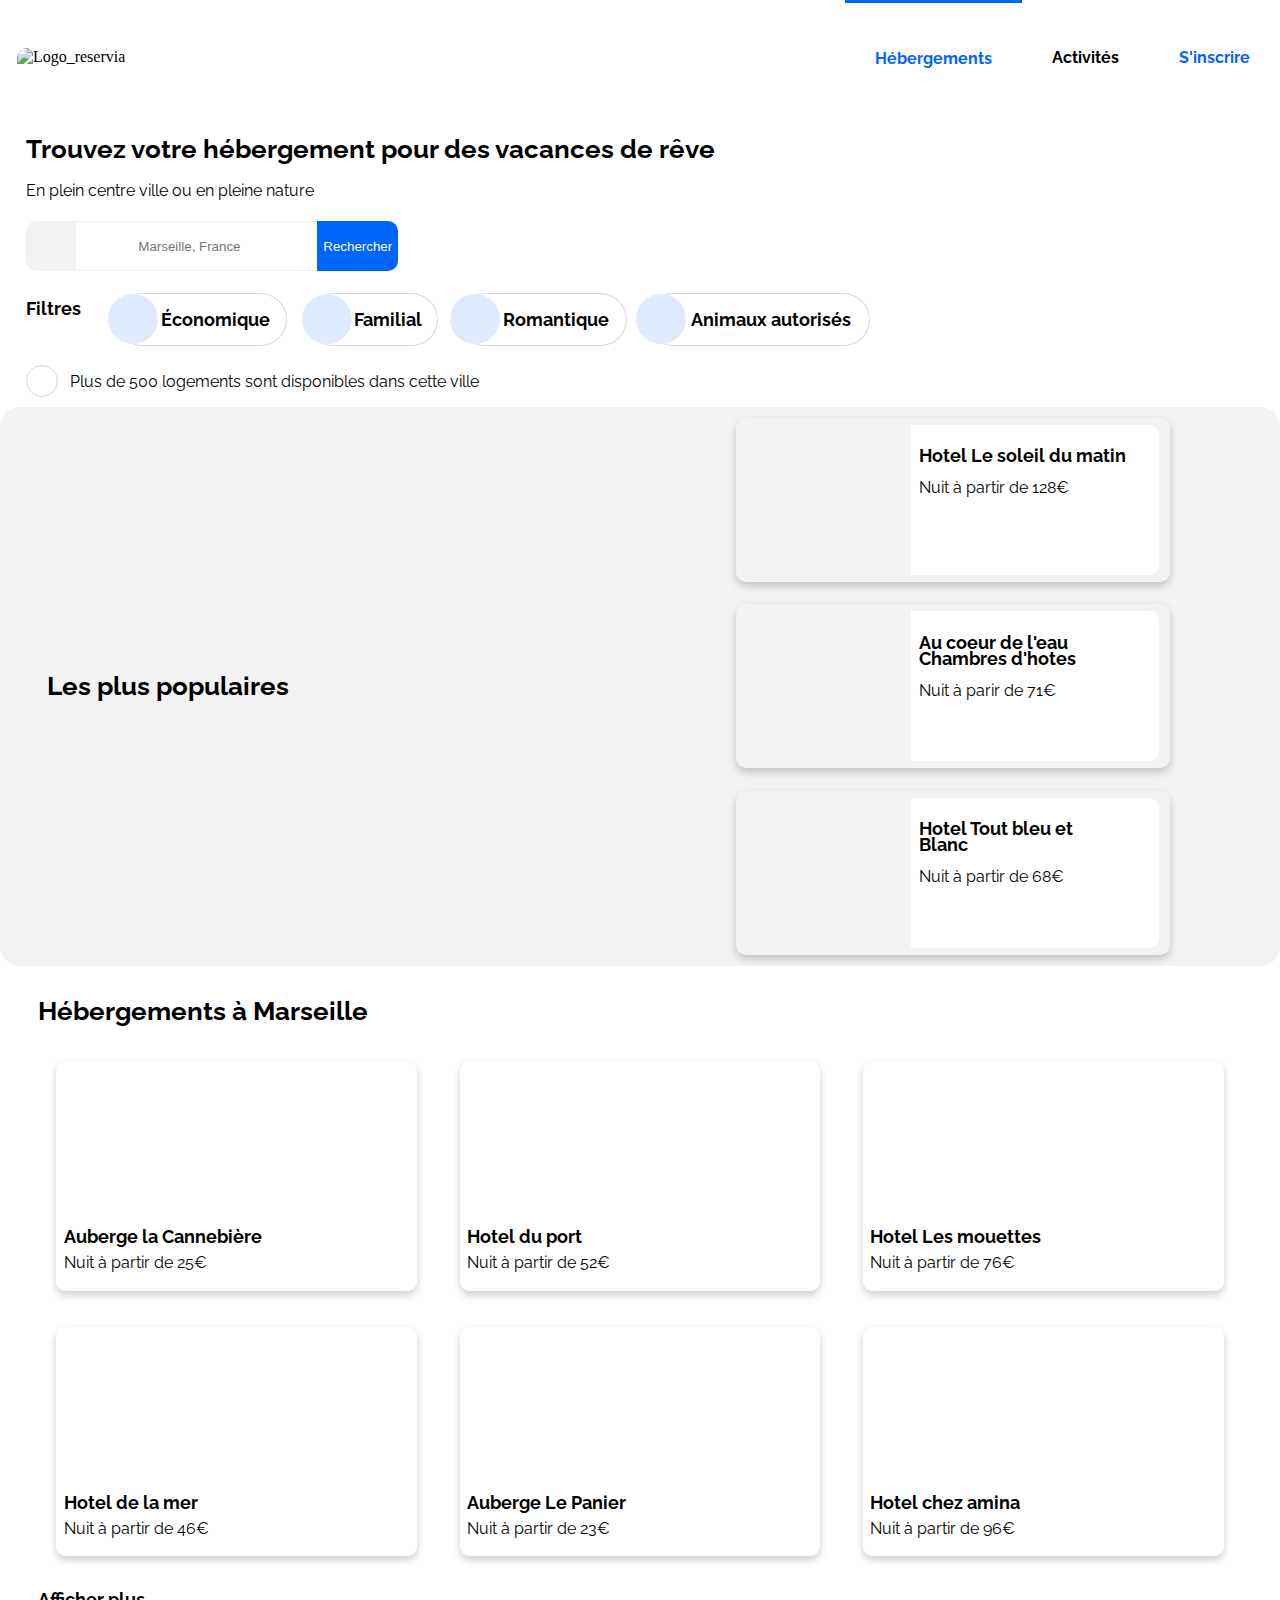
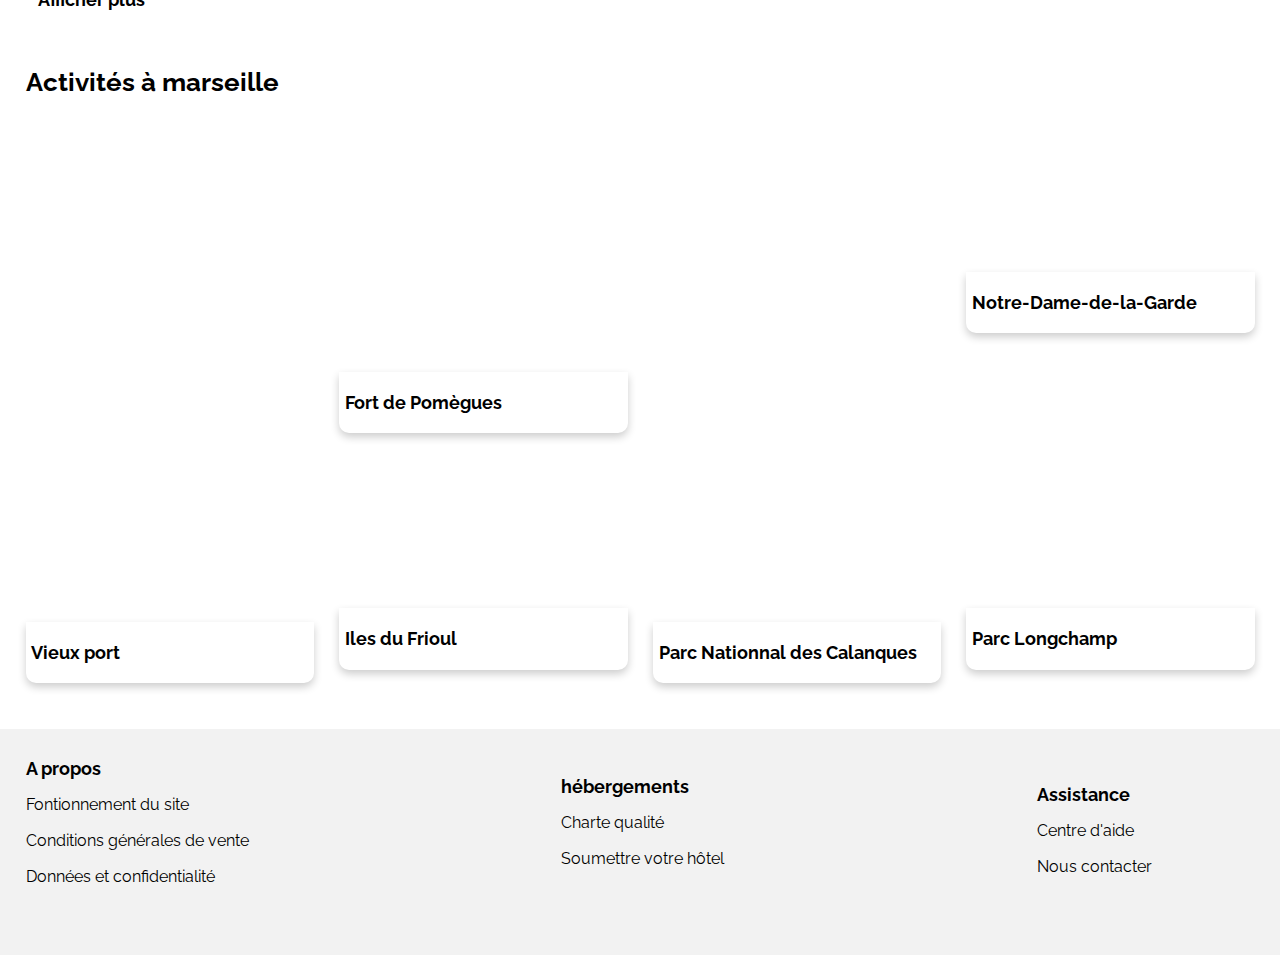
==== commit 312f9ff6: "modification bug fond heb_a_mar en tablette" ====
--- a/index.html
+++ b/index.html
@@ -12,8 +12,8 @@
 <body>
     <header>
         <div class="header">
-            <div class="img_reservia"><img src="Projet_2_Reservia/images/logo/Reservia.svg" alt="Logo_reservia" /></div>
-            <a class="hebergement_a_marseille_header" href="#hebergement_a_marseille">
+            <div class="img_reservia"><img src="Projet_2_Reservia/images/logo/Reservia.svg" alt="Logo_reservia"/></div>
+            <a class="hebergement_a_marseille_header" href="#hebergements_a_marseille">
                 <p>Hébergements</p>
             </a>
             <a class="activite_a_marseille_header" href="#activite_a_marseille">
--- a/style2.css
+++ b/style2.css
@@ -533,6 +533,7 @@
 }
 .hebergements_a_marseille {
 width: auto;
+background-color: white;
 margin-right: 2%;
 }
 .activites_a_marseille {
